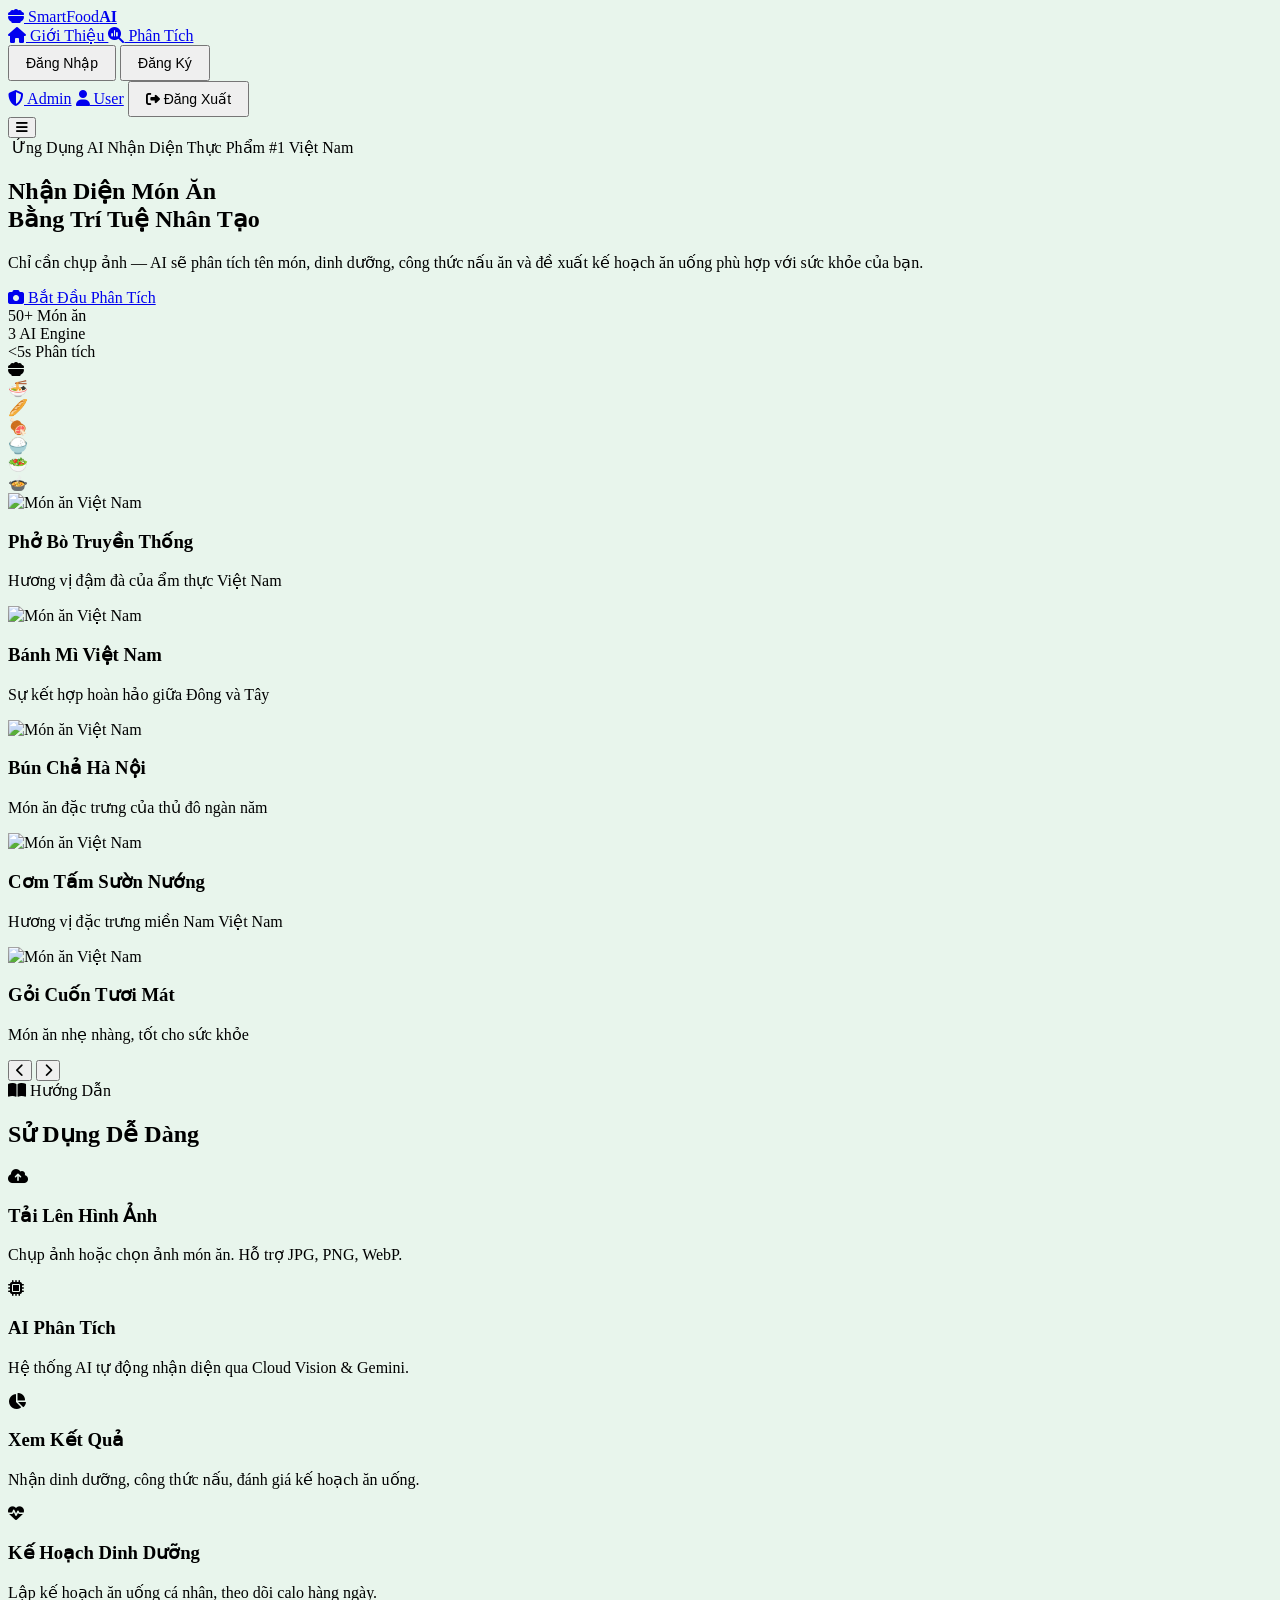
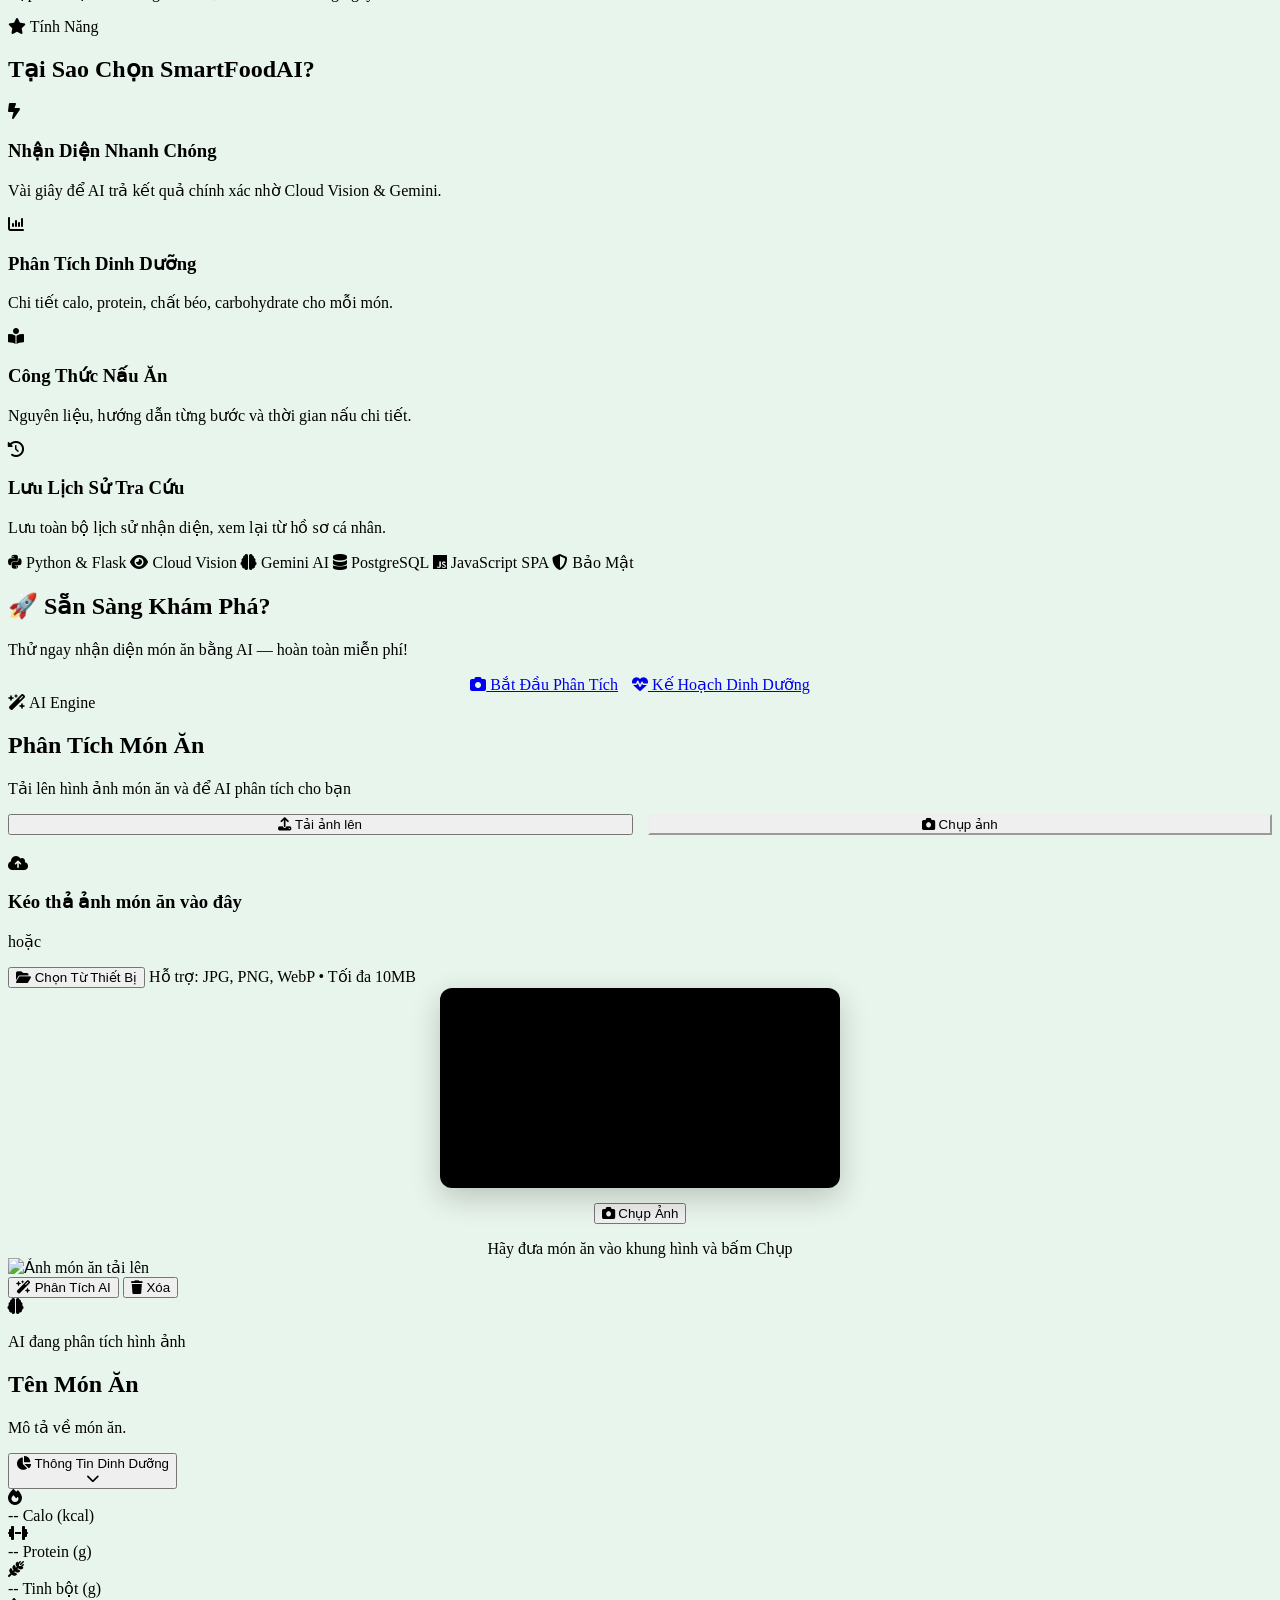
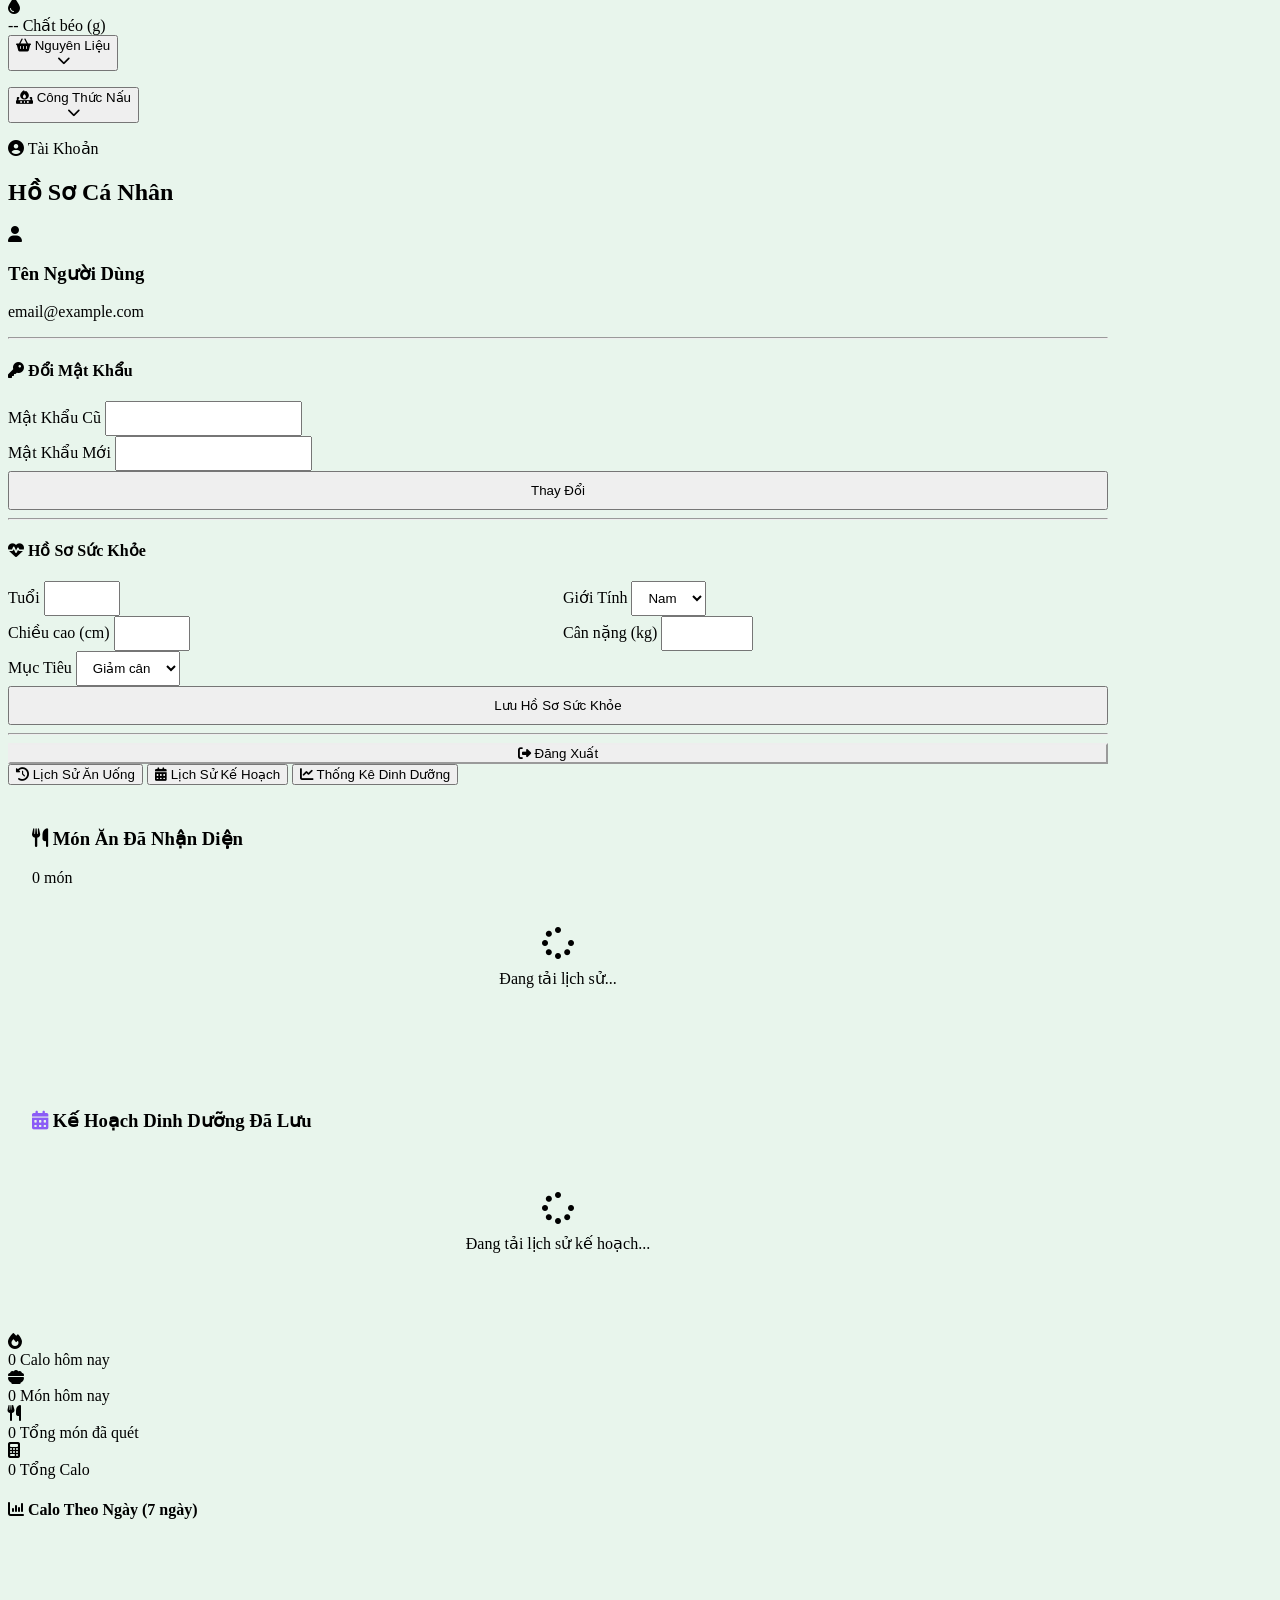
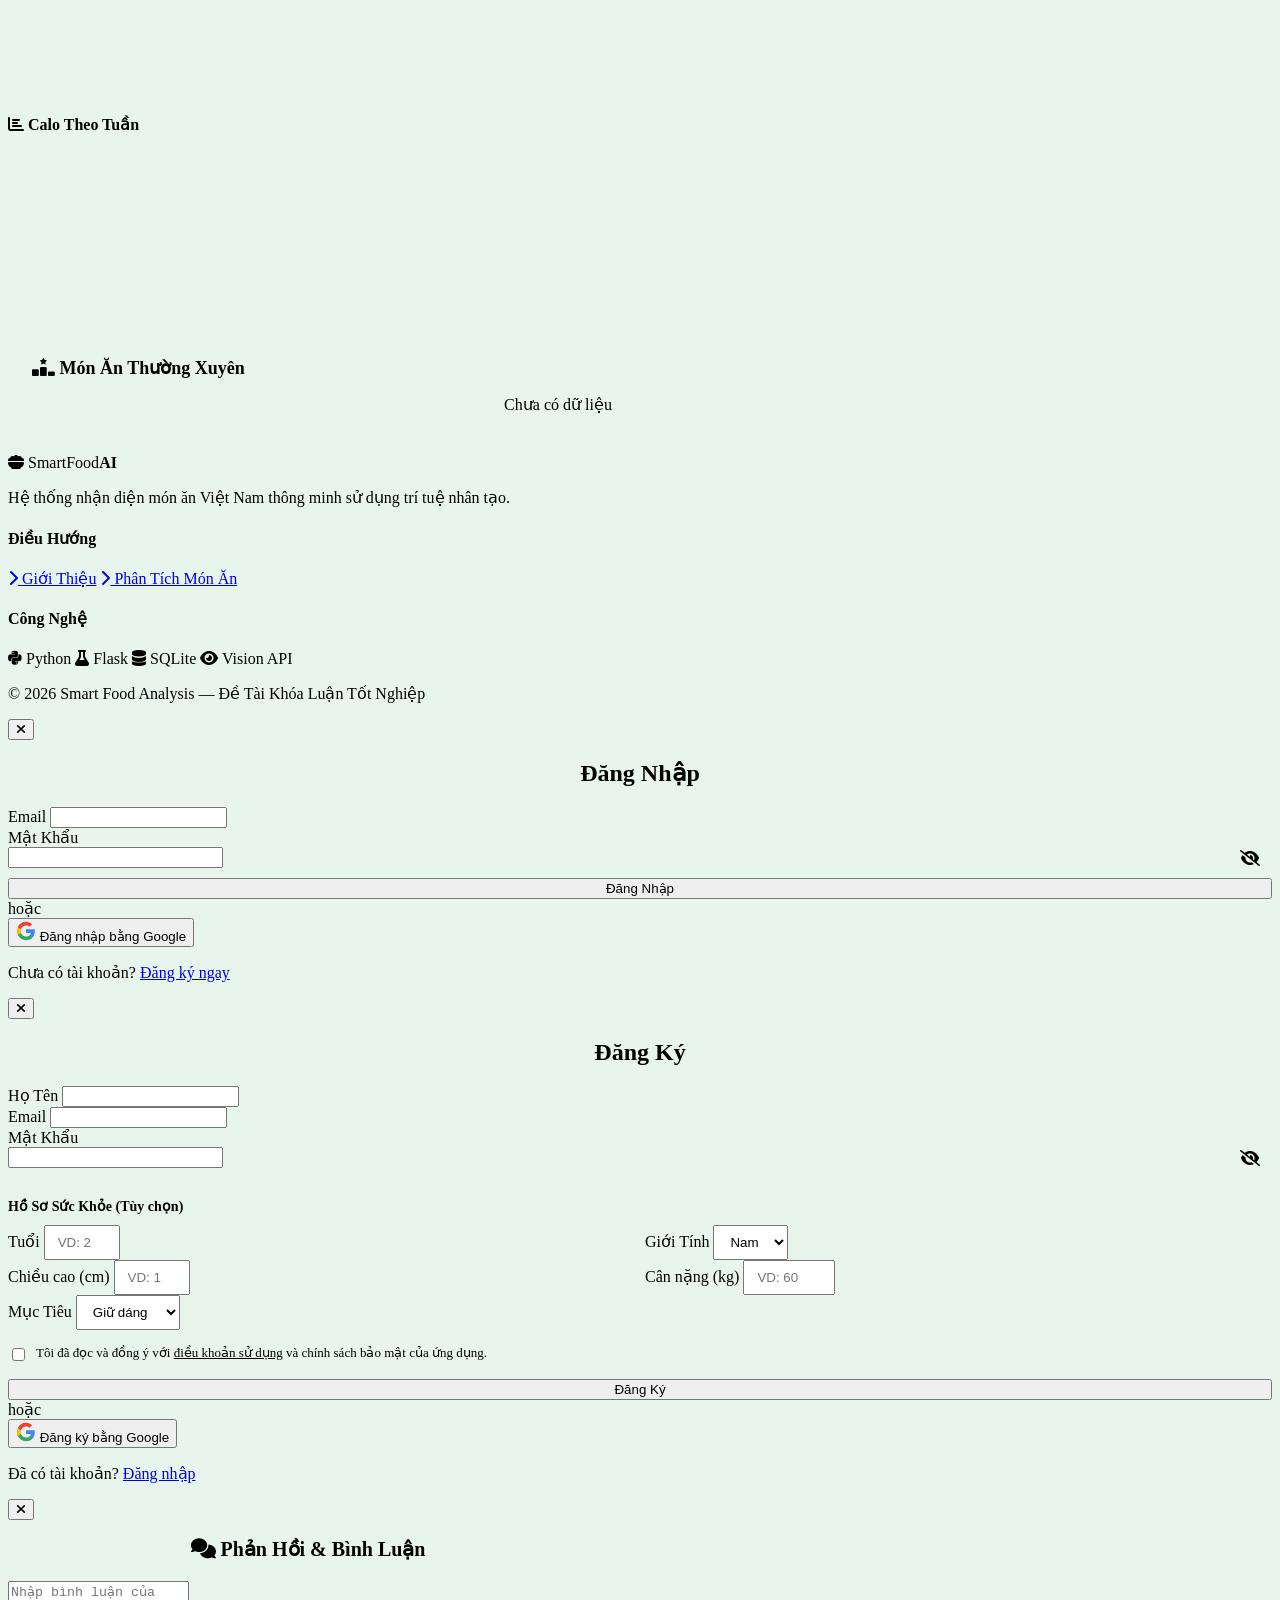
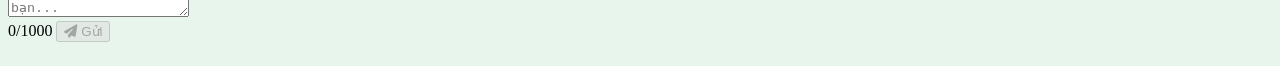
==== frontend/index.html @ 7747c6d7 "Deploy Smart Food Analysis to HF Spaces (part 4)" ====
<!DOCTYPE html>
<html lang="vi">

<head>
    <meta charset="UTF-8">
    <meta name="viewport" content="width=device-width, initial-scale=1.0">
    <meta name="theme-color" content="#e8f5ec">
    <style>
        html {
            background-color: #e8f5ec;
        }

        body {
            background-color: #e8f5ec;
        }

        .app-page-veil {
            position: fixed;
            inset: 0;
            z-index: 99998;
            background-color: #e8f5ec;
            pointer-events: none;
            opacity: 0;
            /* No default transition — leave must snap to opaque so the
               browser's paint-hold captures a fully covered frame. */
        }

        html.app-navigating .app-page-veil,
        html.app-leaving .app-page-veil {
            opacity: 1;
            pointer-events: auto;
        }

        .app-page-veil.veil-fading-out {
            transition: opacity 0.34s ease;
        }
    </style>
    <script>
        // Synchronously check if we just arrived from a smoothNavigate() call;
        // if so, paint the veil opaque on the very first frame so there is no
        // white flash between the previous page and this one.
        (function () {
            try {
                if (sessionStorage.getItem('app:nav')) {
                    document.documentElement.classList.add('app-navigating');
                }
            } catch (e) { /* ignore storage errors */ }
        })();
    </script>
    <title>Smart Food Analysis - Nhận Diện Món Ăn Bằng AI</title>
    <meta name="description"
        content="Hệ thống nhận diện món ăn Việt Nam thông minh sử dụng trí tuệ nhân tạo, phân tích giá trị dinh dưỡng và gợi ý công thức nấu ăn.">
    <link rel="preconnect" href="https://fonts.googleapis.com">
    <link rel="preconnect" href="https://fonts.gstatic.com" crossorigin>
    <link href="https://fonts.googleapis.com/css2?family=Outfit:wght@300;400;500;600;700;800&display=swap"
        rel="stylesheet">
    <link rel="stylesheet" href="/static/style.css?v=5">
    <link rel="stylesheet" href="https://cdnjs.cloudflare.com/ajax/libs/font-awesome/6.5.0/css/all.min.css">
    <script src="https://accounts.google.com/gsi/client" async defer></script>
</head>

<body>
    <!-- Cross-page veil: opaque overlay matching page bg, fades out when ready -->
    <div id="app-page-veil" class="app-page-veil" aria-hidden="true"></div>

    <!-- Animated Background Blobs -->
    <div class="bg-blobs" aria-hidden="true">
        <div class="blob blob-1"></div>
        <div class="blob blob-2"></div>
        <div class="blob blob-3"></div>
        <div class="blob blob-4"></div>
    </div>

    <!-- ========== HEADER / NAVBAR ========== -->
    <header class="navbar" id="navbar">
        <div class="nav-container">
            <a href="#intro" class="nav-logo" id="nav-logo">
                <i class="fa-solid fa-bowl-food"></i>
                <span>SmartFood<strong>AI</strong></span>
            </a>
            <nav class="nav-links" id="nav-links">
                <a href="#intro" class="nav-link active" data-page="intro">
                    <i class="fa-solid fa-house"></i> Giới Thiệu
                </a>
                <a href="#analyze" class="nav-link" data-page="analyze">
                    <i class="fa-solid fa-magnifying-glass-chart"></i> Phân Tích
                </a>
                <a href="/nutrition" class="nav-link" id="nav-nutrition-link" style="display: none;">
                    <i class="fa-solid fa-heart-pulse"></i> Kế Hoạch Dinh Dưỡng
                </a>
                <div id="auth-section" class="nav-auth">
                    <button id="btn-show-login" class="btn btn-outline" style="padding: 8px 16px; font-size: 14px;">Đăng
                        Nhập</button>
                    <button id="btn-show-register" class="btn btn-primary"
                        style="padding: 8px 16px; font-size: 14px;">Đăng Ký</button>
                </div>
                <div id="user-section" class="nav-auth hidden">
                    <a href="/admin" id="nav-admin-link" class="nav-link hidden"><i
                            class="fa-solid fa-shield-halved"></i> Admin</a>

                    <!-- Notification Bell -->
                    <div class="notif-bell-wrap" id="notif-bell-wrap" style="display: none;">
                        <button class="notif-bell-btn" id="notif-bell-btn" title="Thông báo">
                            <i class="fa-solid fa-bell"></i>
                            <span class="notif-badge" id="notif-badge" style="display: none;">0</span>
                        </button>
                        <div class="notif-dropdown hidden" id="notif-dropdown">
                            <div class="notif-dropdown-header">
                                <span><i class="fa-solid fa-bell"></i> Thông Báo</span>
                                <button class="notif-read-all" id="notif-read-all" title="Đánh dấu tất cả đã đọc">
                                    <i class="fa-solid fa-check-double"></i>
                                </button>
                            </div>
                            <div class="notif-dropdown-body" id="notif-dropdown-body">
                                <div class="notif-empty"><i class="fa-solid fa-bell-slash"></i>
                                    <p>Chưa có thông báo</p>
                                </div>
                            </div>
                        </div>
                    </div>

                    <a href="#profile" id="user-name-display" class="nav-link" data-page="profile"><i
                            class="fa-solid fa-user"></i> User</a>
                    <button id="btn-logout" class="btn btn-outline" style="padding: 8px 16px; font-size: 14px;">
                        <i class="fa-solid fa-right-from-bracket"></i> Đăng Xuất
                    </button>
                </div>
            </nav>
            <button class="nav-toggle" id="nav-toggle" aria-label="Toggle menu">
                <i class="fa-solid fa-bars"></i>
            </button>
        </div>
    </header>

    <!-- ========== PAGE: GIỚI THIỆU ========== -->
    <section class="page active" id="page-intro">

        <!-- Hero Section -->
        <div class="hero">
            <div class="hero-content">
                <div class="hero-badge">
                    <i class="fa-solid fa-sparkles"></i>
                    <span>Ứng Dụng AI Nhận Diện Thực Phẩm #1 Việt Nam</span>
                </div>
                <h1 class="hero-title">
                    Nhận Diện <span class="gradient-text">Món Ăn</span><br>
                    Bằng Trí Tuệ Nhân Tạo
                </h1>
                <p class="hero-desc">
                    Chỉ cần chụp ảnh — AI sẽ phân tích tên món, dinh dưỡng, công thức nấu ăn và đề xuất kế hoạch ăn uống
                    phù hợp với sức khỏe của bạn.
                </p>
                <div class="hero-actions">
                    <a href="#analyze" class="btn btn-primary btn-hero-glow" id="hero-cta">
                        <i class="fa-solid fa-camera"></i> Bắt Đầu Phân Tích
                    </a>
                </div>
                <div class="hero-stats">
                    <div class="stat-item">
                        <span class="stat-number" id="hero-stat-foods">50+</span>
                        <span class="stat-label">Món ăn</span>
                    </div>
                    <div class="stat-divider"></div>
                    <div class="stat-item">
                        <span class="stat-number">3</span>
                        <span class="stat-label">AI Engine</span>
                    </div>
                    <div class="stat-divider"></div>
                    <div class="stat-item">
                        <span class="stat-number">&lt;5s</span>
                        <span class="stat-label">Phân tích</span>
                    </div>
                </div>
            </div>
            <div class="hero-visual">
                <div class="hero-glow"></div>
                <div class="hero-orbit">
                    <div class="hero-orbit-center">
                        <i class="fa-solid fa-bowl-food"></i>
                    </div>
                    <div class="orbit-item orbit-1">🍜</div>
                    <div class="orbit-item orbit-2">🥖</div>
                    <div class="orbit-item orbit-3">🍖</div>
                    <div class="orbit-item orbit-4">🍚</div>
                    <div class="orbit-item orbit-5">🥗</div>
                    <div class="orbit-item orbit-6">🍲</div>
                </div>
            </div>
        </div>

        <!-- Slider + Giới thiệu — 2 cột cạnh nhau -->
        <div class="content-showcase">
            <!-- Cột trái: Banner Slider -->
            <div class="showcase-slider">
                <div class="slider-container">
                    <div class="slider-track" id="slider-track">
                        <div class="slide active">
                            <img src="/static/images/slide1.jpg" alt="Món ăn Việt Nam" class="slide-img">
                            <div class="slide-overlay">
                                <div class="slide-info">
                                    <h3>Phở Bò Truyền Thống</h3>
                                    <p>Hương vị đậm đà của ẩm thực Việt Nam</p>
                                </div>
                            </div>
                        </div>
                        <div class="slide">
                            <img src="/static/images/slide2.jpg" alt="Món ăn Việt Nam" class="slide-img">
                            <div class="slide-overlay">
                                <div class="slide-info">
                                    <h3>Bánh Mì Việt Nam</h3>
                                    <p>Sự kết hợp hoàn hảo giữa Đông và Tây</p>
                                </div>
                            </div>
                        </div>
                        <div class="slide">
                            <img src="/static/images/slide3.jpg" alt="Món ăn Việt Nam" class="slide-img">
                            <div class="slide-overlay">
                                <div class="slide-info">
                                    <h3>Bún Chả Hà Nội</h3>
                                    <p>Món ăn đặc trưng của thủ đô ngàn năm</p>
                                </div>
                            </div>
                        </div>
                        <div class="slide">
                            <img src="/static/images/slide4.jpg" alt="Món ăn Việt Nam" class="slide-img">
                            <div class="slide-overlay">
                                <div class="slide-info">
                                    <h3>Cơm Tấm Sườn Nướng</h3>
                                    <p>Hương vị đặc trưng miền Nam Việt Nam</p>
                                </div>
                            </div>
                        </div>
                        <div class="slide">
                            <img src="/static/images/slide5.jpg" alt="Món ăn Việt Nam" class="slide-img">
                            <div class="slide-overlay">
                                <div class="slide-info">
                                    <h3>Gỏi Cuốn Tươi Mát</h3>
                                    <p>Món ăn nhẹ nhàng, tốt cho sức khỏe</p>
                                </div>
                            </div>
                        </div>
                    </div>
                    <button class="slider-btn prev" id="slider-prev">
                        <i class="fa-solid fa-chevron-left"></i>
                    </button>
                    <button class="slider-btn next" id="slider-next">
                        <i class="fa-solid fa-chevron-right"></i>
                    </button>
                    <div class="slider-dots" id="slider-dots">
                        <span class="dot active" data-slide="0"></span>
                        <span class="dot" data-slide="1"></span>
                        <span class="dot" data-slide="2"></span>
                        <span class="dot" data-slide="3"></span>
                        <span class="dot" data-slide="4"></span>
                    </div>
                </div>
            </div>

            <!-- Cột phải: Giới thiệu web -->
            <div class="showcase-info glass-card">
                <div class="info-section">
                    <div class="section-header">
                        <span class="section-tag"><i class="fa-solid fa-book-open"></i> Hướng Dẫn</span>
                        <h2 class="section-title">Sử Dụng <span class="gradient-text">Dễ Dàng</span></h2>
                    </div>
                    <div class="steps-list">
                        <div class="step-row reveal" style="--delay: 0.1s">
                            <div class="step-icon si-blue"><i class="fa-solid fa-cloud-arrow-up"></i></div>
                            <div>
                                <h3>Tải Lên Hình Ảnh</h3>
                                <p>Chụp ảnh hoặc chọn ảnh món ăn. Hỗ trợ JPG, PNG, WebP.</p>
                            </div>
                        </div>
                        <div class="step-row reveal" style="--delay: 0.2s">
                            <div class="step-icon si-amber"><i class="fa-solid fa-microchip"></i></div>
                            <div>
                                <h3>AI Phân Tích</h3>
                                <p>Hệ thống AI tự động nhận diện qua Cloud Vision &amp; Gemini.</p>
                            </div>
                        </div>
                        <div class="step-row reveal" style="--delay: 0.3s">
                            <div class="step-icon si-emerald"><i class="fa-solid fa-chart-pie"></i></div>
                            <div>
                                <h3>Xem Kết Quả</h3>
                                <p>Nhận dinh dưỡng, công thức nấu, đánh giá kế hoạch ăn uống.</p>
                            </div>
                        </div>
                        <div class="step-row reveal" style="--delay: 0.4s">
                            <div class="step-icon si-violet"><i class="fa-solid fa-heart-pulse"></i></div>
                            <div>
                                <h3>Kế Hoạch Dinh Dưỡng</h3>
                                <p>Lập kế hoạch ăn uống cá nhân, theo dõi calo hàng ngày.</p>
                            </div>
                        </div>
                    </div>
                </div>
                <div class="info-divider"></div>
                <div class="info-section">
                    <div class="section-header">
                        <span class="section-tag tag-purple"><i class="fa-solid fa-star"></i> Tính Năng</span>
                        <h2 class="section-title">Tại Sao Chọn <span class="gradient-text">SmartFoodAI</span>?</h2>
                    </div>
                    <div class="features-compact">
                        <div class="feat-row reveal" style="--delay: 0.1s">
                            <div class="feature-icon-wrap cal-bg"><i class="fa-solid fa-bolt-lightning"></i></div>
                            <div>
                                <h3>Nhận Diện Nhanh Chóng</h3>
                                <p>Vài giây để AI trả kết quả chính xác nhờ Cloud Vision &amp; Gemini.</p>
                            </div>
                        </div>
                        <div class="feat-row reveal" style="--delay: 0.2s">
                            <div class="feature-icon-wrap prot-bg"><i class="fa-solid fa-chart-column"></i></div>
                            <div>
                                <h3>Phân Tích Dinh Dưỡng</h3>
                                <p>Chi tiết calo, protein, chất béo, carbohydrate cho mỗi món.</p>
                            </div>
                        </div>
                        <div class="feat-row reveal" style="--delay: 0.3s">
                            <div class="feature-icon-wrap carb-bg"><i class="fa-solid fa-book-open-reader"></i></div>
                            <div>
                                <h3>Công Thức Nấu Ăn</h3>
                                <p>Nguyên liệu, hướng dẫn từng bước và thời gian nấu chi tiết.</p>
                            </div>
                        </div>
                        <div class="feat-row reveal" style="--delay: 0.4s">
                            <div class="feature-icon-wrap fat-bg"><i class="fa-solid fa-clock-rotate-left"></i></div>
                            <div>
                                <h3>Lưu Lịch Sử Tra Cứu</h3>
                                <p>Lưu toàn bộ lịch sử nhận diện, xem lại từ hồ sơ cá nhân.</p>
                            </div>
                        </div>
                    </div>
                </div>
                <div class="tech-chips reveal" style="--delay: 0.5s">
                    <span class="tech-chip"><i class="fa-brands fa-python"></i> Python &amp; Flask</span>
                    <span class="tech-chip"><i class="fa-solid fa-eye"></i> Cloud Vision</span>
                    <span class="tech-chip"><i class="fa-solid fa-brain"></i> Gemini AI</span>
                    <span class="tech-chip"><i class="fa-solid fa-database"></i> PostgreSQL</span>
                    <span class="tech-chip"><i class="fa-brands fa-js"></i> JavaScript SPA</span>
                    <span class="tech-chip"><i class="fa-solid fa-shield-halved"></i> Bảo Mật</span>
                </div>
            </div>
        </div>

        <!-- CTA full-width dưới banner -->
        <div class="cta-banner glass-card reveal showcase-cta">
            <div class="cta-content">
                <h2>🚀 Sẵn Sàng Khám Phá?</h2>
                <p>Thử ngay nhận diện món ăn bằng AI — hoàn toàn miễn phí!</p>
                <div style="display: flex; gap: 14px; justify-content: center; flex-wrap: wrap;">
                    <a href="#analyze" class="btn btn-primary btn-hero-glow" data-page="analyze">
                        <i class="fa-solid fa-camera"></i> Bắt Đầu Phân Tích
                    </a>
                    <a href="/nutrition" class="btn btn-outline btn-hero-outline">
                        <i class="fa-solid fa-heart-pulse"></i> Kế Hoạch Dinh Dưỡng
                    </a>
                </div>
            </div>
        </div>

    </section>

    <!-- ========== PAGE: PHÂN TÍCH ========== -->
    <section class="page" id="page-analyze">
        <div class="analyze-container">
            <div class="analyze-header reveal">
                <span class="section-tag"><i class="fa-solid fa-wand-magic-sparkles"></i> AI Engine</span>
                <h2 class="section-title">Phân Tích <span class="gradient-text">Món Ăn</span></h2>
                <p class="section-desc">Tải lên hình ảnh món ăn và để AI phân tích cho bạn</p>
                <div id="quota-counter" class="quota-counter" style="display:none">
                    <i class="fa-solid fa-bolt"></i>
                    <span id="quota-text">Còn 10/10 lượt hôm nay</span>
                    <button class="quota-upgrade-btn" onclick="showUpgradeModal()" id="quota-upgrade-btn"
                        style="display:none">
                        <i class="fa-solid fa-crown"></i> Nâng cấp
                    </button>
                </div>
            </div>

            <div class="analyze-main glass-card">
                <!-- Input Mode Toggle -->
                <div class="input-mode-toggle"
                    style="display: flex; justify-content: center; gap: 15px; margin-bottom: 20px;">
                    <button class="btn btn-primary" id="mode-upload-btn" style="flex: 1; justify-content: center;"><i
                            class="fa-solid fa-upload"></i> Tải ảnh lên</button>
                    <button class="btn btn-outline" id="mode-camera-btn"
                        style="flex: 1; justify-content: center; color: var(--text-main); border-color: var(--glass-border);"><i
                            class="fa-solid fa-camera"></i> Chụp ảnh</button>
                </div>

                <!-- Upload Zone -->
                <div class="upload-zone" id="drop-zone">
                    <input type="file" id="file-input" accept="image/png, image/jpeg, image/webp" hidden>

                    <div class="upload-content" id="upload-content">
                        <div class="upload-icon-wrap">
                            <i class="fa-solid fa-cloud-arrow-up"></i>
                            <div class="upload-pulse"></div>
                        </div>
                        <h3>Kéo thả ảnh món ăn vào đây</h3>
                        <p>hoặc</p>
                        <button class="btn btn-primary" onclick="document.getElementById('file-input').click()">
                            <i class="fa-solid fa-folder-open"></i> Chọn Từ Thiết Bị
                        </button>
                        <span class="upload-hint">Hỗ trợ: JPG, PNG, WebP • Tối đa 10MB</span>
                    </div>

                    <!-- Camera Section -->
                    <div id="camera-section" class="hidden"
                        style="width: 100%; display: flex; flex-direction: column; align-items: center; gap: 15px;">
                        <div
                            style="position: relative; width: 100%; max-width: 400px; border-radius: 12px; overflow: hidden; background: #000; box-shadow: 0 10px 30px rgba(0,0,0,0.2);">
                            <video id="camera-video" autoplay playsinline muted
                                style="width: 100%; display: block;"></video>
                        </div>
                        <canvas id="camera-canvas" hidden></canvas>
                        <div class="camera-actions" style="display: flex; gap: 10px;">
                            <button class="btn btn-primary" id="capture-btn">
                                <i class="fa-solid fa-camera"></i> Chụp Ảnh
                            </button>
                        </div>
                        <span class="upload-hint">Hãy đưa món ăn vào khung hình và bấm Chụp</span>
                    </div>

                    <!-- Image Preview -->
                    <div id="image-preview-container" class="hidden">
                        <img id="preview-img" src="" alt="Ảnh món ăn tải lên">
                        <div class="preview-actions">
                            <button class="btn btn-primary" id="analyze-btn">
                                <i class="fa-solid fa-wand-magic-sparkles"></i> Phân Tích AI
                            </button>
                            <button class="btn btn-ghost" id="remove-btn">
                                <i class="fa-solid fa-trash"></i> Xóa
                            </button>
                        </div>
                    </div>
                </div>

                <!-- Loading -->
                <div id="loading" class="hidden">
                    <div class="loader-modern">
                        <div class="loader-ring"></div>
                        <i class="fa-solid fa-brain loader-brain"></i>
                    </div>
                    <p class="loader-text">AI đang phân tích hình ảnh<span class="dots"></span></p>
                </div>

                <!-- Kết Quả -->
                <div id="result-section" class="hidden result-panel">
                    <div class="result-header">
                        <div>
                            <h2 id="food-name">Tên Món Ăn</h2>
                            <p id="food-desc" class="food-desc">Mô tả về món ăn.</p>
                        </div>
                    </div>

                    <div class="system-msg" id="sys-msg"></div>

                    <!-- Health Recommendation Box -->
                    <div id="health-recommendation-box" class="glass-card"
                        style="margin-bottom: 20px; padding: 15px; border-left: 4px solid var(--primary); display: none;">
                        <h3 style="font-size: 16px; margin-bottom: 10px; display: flex; align-items: center; gap: 8px;">
                            <i class="fa-solid fa-heart-circle-check" style="color: var(--primary);"></i> Khuyến Nghị
                            Dinh Dưỡng
                        </h3>
                        <p style="margin-bottom: 5px;"><strong>Chỉ số BMI của bạn:</strong> <span id="rec-bmi"></span>
                            (<span id="rec-bmi-cat"></span>)</p>
                        <p style="margin-bottom: 5px;"><strong>Lời khuyên:</strong> <span id="rec-status"
                                style="font-weight: bold; padding: 2px 8px; border-radius: 12px; background: rgba(0,0,0,0.05);"></span>
                        </p>
                        <p style="color: var(--text-secondary); font-size: 14px;" id="rec-reason"></p>
                    </div>

                    <!-- Plan Advice Box (Kế hoạch dinh dưỡng) -->
                    <div id="plan-advice-box" class="glass-card plan-advice-box" style="display: none;">
                        <div class="plan-advice-header">
                            <div class="plan-advice-icon" id="plan-advice-icon">
                                <i class="fa-solid fa-clipboard-check"></i>
                            </div>
                            <div>
                                <h3 class="plan-advice-title">Đánh Giá Theo Kế Hoạch</h3>
                                <span class="plan-advice-status" id="plan-advice-status"></span>
                            </div>
                        </div>
                        <p class="plan-advice-message" id="plan-advice-message"></p>
                        <div class="plan-advice-progress">
                            <div class="plan-progress-labels">
                                <span>Đã ăn: <strong id="plan-consumed">0</strong> kcal</span>
                                <span>Mục tiêu: <strong id="plan-total">0</strong> kcal</span>
                            </div>
                            <div class="plan-progress-bar">
                                <div class="plan-progress-fill" id="plan-progress-fill" style="width: 0%"></div>
                                <div class="plan-progress-food" id="plan-progress-food" style="width: 0%; left: 0%">
                                </div>
                            </div>
                            <div class="plan-progress-legend">
                                <span class="plan-legend-consumed"><i class="fa-solid fa-square"></i> Đã tiêu thụ</span>
                                <span class="plan-legend-food"><i class="fa-solid fa-square"></i> Món này</span>
                                <span class="plan-legend-remaining"><i class="fa-regular fa-square"></i> Còn lại</span>
                            </div>
                        </div>
                    </div>

                    <!-- Food Action Buttons (Đánh dấu đã ăn / Thử món khác) -->
                    <div class="analysis-food-actions" id="analysis-food-actions" style="display: none;">
                        <button class="btn-mark-eaten" id="btn-mark-eaten" onclick="markAsEaten()">
                            <i class="fa-solid fa-utensils"></i>
                            <span>Đánh dấu đã ăn</span>
                        </button>
                        <button class="btn-try-another" id="btn-try-another" onclick="tryAnotherFood()">
                            <i class="fa-solid fa-rotate"></i>
                            <span>Thử món khác</span>
                        </button>
                    </div>

                    <!-- Accordion Sections -->
                    <div class="result-accordion">
                        <!-- Dinh Dưỡng Accordion -->
                        <div class="accordion-item">
                            <button class="accordion-header" data-target="nutrition-content">
                                <div class="accordion-title">
                                    <i class="fa-solid fa-chart-pie"></i>
                                    <span>Thông Tin Dinh Dưỡng</span>
                                </div>
                                <i class="fa-solid fa-chevron-down accordion-icon"></i>
                            </button>
                            <div class="accordion-content" id="nutrition-content">
                                <div class="nutrition-grid">
                                    <div class="nutri-card cal">
                                        <div class="nutri-icon"><i class="fa-solid fa-fire"></i></div>
                                        <div class="nutri-info">
                                            <span class="nutri-value" id="val-cal">--</span>
                                            <span class="nutri-label">Calo (kcal)</span>
                                        </div>
                                    </div>
                                    <div class="nutri-card prot">
                                        <div class="nutri-icon"><i class="fa-solid fa-dumbbell"></i></div>
                                        <div class="nutri-info">
                                            <span class="nutri-value" id="val-prot">--</span>
                                            <span class="nutri-label">Protein (g)</span>
                                        </div>
                                    </div>
                                    <div class="nutri-card carb">
                                        <div class="nutri-icon"><i class="fa-solid fa-wheat-awn"></i></div>
                                        <div class="nutri-info">
                                            <span class="nutri-value" id="val-carb">--</span>
                                            <span class="nutri-label">Tinh bột (g)</span>
                                        </div>
                                    </div>
                                    <div class="nutri-card fat">
                                        <div class="nutri-icon"><i class="fa-solid fa-droplet"></i></div>
                                        <div class="nutri-info">
                                            <span class="nutri-value" id="val-fat">--</span>
                                            <span class="nutri-label">Chất béo (g)</span>
                                        </div>
                                    </div>
                                </div>
                            </div>
                        </div>

                        <!-- Nguyên Liệu Accordion -->
                        <div class="accordion-item" id="ingredients-accordion">
                            <button class="accordion-header" data-target="ingredients-content">
                                <div class="accordion-title">
                                    <i class="fa-solid fa-basket-shopping"></i>
                                    <span>Nguyên Liệu</span>
                                </div>
                                <i class="fa-solid fa-chevron-down accordion-icon"></i>
                            </button>
                            <div class="accordion-content" id="ingredients-content">
                                <ul id="ingredients-list" class="ingredients-list"></ul>
                            </div>
                        </div>

                        <!-- Công Thức Accordion -->
                        <div class="accordion-item" id="recipe-accordion">
                            <button class="accordion-header" data-target="recipe-content">
                                <div class="accordion-title">
                                    <i class="fa-solid fa-fire-burner"></i>
                                    <span>Công Thức Nấu</span>
                                    <span id="recipe-time" class="recipe-time-badge"></span>
                                </div>
                                <i class="fa-solid fa-chevron-down accordion-icon"></i>
                            </button>
                            <div class="accordion-content" id="recipe-content">
                                <p id="recipe-instructions" class="recipe-text"></p>
                            </div>
                        </div>
                    </div>

                    <!-- User Comment / Feedback Section -->
                    <div class="user-comment-section" id="user-comment-section" style="display: none;">
                        <div class="comment-section-divider"></div>
                        <div class="comment-section-header">
                            <i class="fa-solid fa-comments"></i>
                            <span>Phản Hồi & Bình Luận</span>
                        </div>

                        <!-- Comment Form -->
                        <div class="comment-form" id="comment-form">
                            <textarea class="comment-textarea" id="comment-input"
                                placeholder="Nhập phản hồi của bạn về kết quả nhận diện... (VD: Kết quả không chính xác, món này là Phở bò)"
                                rows="3" maxlength="1000"></textarea>
                            <div class="comment-form-actions">
                                <span class="comment-char-count" id="comment-char-count">0/1000</span>
                                <button class="btn-comment-submit" id="btn-submit-comment" disabled>
                                    <i class="fa-solid fa-paper-plane"></i> Gửi Phản Hồi
                                </button>
                            </div>
                        </div>

                        <!-- Comments List -->
                        <div class="comment-list" id="comment-list"></div>
                    </div>
                </div>
            </div>
        </div>
    </section>

    <!-- ========== PAGE: HỒ SƠ ========== -->
    <section class="page" id="page-profile">
        <div class="analyze-container" style="max-width: 1100px;">
            <div class="analyze-header reveal">
                <span class="section-tag"><i class="fa-solid fa-user-circle"></i> Tài Khoản</span>
                <h2 class="section-title">Hồ Sơ <span class="gradient-text">Cá Nhân</span></h2>
            </div>

            <div class="profile-layout">
                <!-- Sidebar trái -->
                <div class="profile-sidebar">
                    <div class="glass-card profile-info-card">
                        <div class="profile-avatar">
                            <div class="avatar-circle">
                                <i class="fa-solid fa-user"></i>
                            </div>
                            <div id="profile-account-badge" class="account-badge-wrap"></div>
                            <h3 id="profile-page-name">Tên Người Dùng</h3>
                            <p id="profile-page-email">email@example.com</p>
                            <p id="profile-premium-days" style="color: var(--c-fat); font-weight: bold; font-size: 14px; margin-top: 5px; display: none;">
                                <i class="fa-solid fa-hourglass-half"></i> Còn lại: <span>0</span> ngày
                            </p>
                        </div>

                        <hr class="profile-divider">

                        <h4 class="profile-section-title"><i class="fa-solid fa-key"></i> Đổi Mật Khẩu</h4>
                        <form id="change-pw-form">
                            <div class="form-group">
                                <label>Mật Khẩu Cũ</label>
                                <input type="password" id="pw-old" required class="form-input"
                                    style="padding: 8px 12px;">
                            </div>
                            <div class="form-group">
                                <label>Mật Khẩu Mới</label>
                                <input type="password" id="pw-new" required class="form-input"
                                    style="padding: 8px 12px;" minlength="4">
                            </div>
                            <div id="pw-error" class="form-error hidden"></div>
                            <button type="submit" class="btn btn-primary"
                                style="width: 100%; justify-content: center; padding: 10px;">Thay Đổi</button>
                        </form>

                        <hr class="profile-divider">

                        <h4 class="profile-section-title"><i class="fa-solid fa-heart-pulse"></i> Hồ Sơ Sức Khỏe</h4>
                        <form id="health-profile-form">
                            <div class="form-group" style="display: flex; gap: 10px;">
                                <div style="flex: 1;">
                                    <label>Tuổi</label>
                                    <input type="number" id="hp-age" class="form-input" style="padding: 8px 12px;"
                                        min="1" max="120">
                                </div>
                                <div style="flex: 1;">
                                    <label>Giới Tính</label>
                                    <select id="hp-gender" class="form-input" style="padding: 8px 12px;">
                                        <option value="Nam">Nam</option>
                                        <option value="Nữ">Nữ</option>
                                    </select>
                                </div>
                            </div>
                            <div class="form-group" style="display: flex; gap: 10px;">
                                <div style="flex: 1;">
                                    <label>Chiều cao (cm)</label>
                                    <input type="number" id="hp-height" class="form-input" style="padding: 8px 12px;"
                                        min="50" max="250">
                                </div>
                                <div style="flex: 1;">
                                    <label>Cân nặng (kg)</label>
                                    <input type="number" id="hp-weight" class="form-input" style="padding: 8px 12px;"
                                        min="10" max="300" step="0.1">
                                </div>
                            </div>
                            <div class="form-group">
                                <label>Mục Tiêu</label>
                                <select id="hp-goal" class="form-input" style="padding: 8px 12px;">
                                    <option value="giam_can">Giảm cân</option>
                                    <option value="tang_can">Tăng cân</option>
                                    <option value="giu_dang">Giữ dáng</option>
                                </select>
                            </div>
                            <div id="hp-message" class="form-error hidden"></div>
                            <button type="submit" class="btn btn-primary"
                                style="width: 100%; justify-content: center; padding: 10px;">Lưu Hồ Sơ Sức Khỏe</button>
                        </form>

                        <hr class="profile-divider">

                        <button id="btn-page-logout" class="btn btn-outline"
                            style="width: 100%; justify-content: center; border-color: var(--c-fat); color: var(--c-fat);">
                            <i class="fa-solid fa-right-from-bracket"></i> Đăng Xuất
                        </button>
                    </div>
                </div>

                <!-- Nội dung chính -->
                <div class="profile-main">
                    <!-- Tabs -->
                    <div class="profile-tabs">
                        <button class="profile-tab active" data-tab="tab-history">
                            <i class="fa-solid fa-clock-rotate-left"></i> Lịch Sử Ăn Uống
                        </button>
                        <button class="profile-tab" data-tab="tab-nutrition-plans">
                            <i class="fa-solid fa-calendar-days"></i> Lịch Sử Kế Hoạch
                        </button>
                        <button class="profile-tab" data-tab="tab-stats">
                            <i class="fa-solid fa-chart-line"></i> Thống Kê Dinh Dưỡng
                        </button>
                    </div>

                    <!-- Tab 1: Lịch sử ăn uống -->
                    <div class="profile-tab-content active" id="tab-history">
                        <div class="glass-card" style="padding: 24px;">
                            <div class="history-header">
                                <h3><i class="fa-solid fa-utensils"></i> Món Ăn Đã Nhận Diện</h3>
                                <span class="history-count" id="history-count">0 món</span>
                            </div>
                            <div id="history-container" class="history-grid">
                                <div
                                    style="text-align: center; color: var(--text-secondary); padding: 40px 0; grid-column: 1 / -1;">
                                    <i class="fa-solid fa-spinner fa-spin fa-2x"></i>
                                    <p style="margin-top: 10px;">Đang tải lịch sử...</p>
                                </div>
                            </div>
                        </div>
                    </div>

                    <!-- Tab 2: Lịch sử Kế Hoạch Dinh Dưỡng -->
                    <div class="profile-tab-content" id="tab-nutrition-plans">
                        <div class="glass-card" style="padding: 24px;">
                            <div class="history-header" style="margin-bottom: 20px;">
                                <h3><i class="fa-solid fa-calendar-days" style="color: #8b5cf6;"></i> Kế Hoạch Dinh
                                    Dưỡng Đã Lưu</h3>
                            </div>
                            <div id="profile-plan-history">
                                <div style="text-align: center; color: var(--text-muted); padding: 40px 0;">
                                    <i class="fa-solid fa-spinner fa-spin fa-2x"></i>
                                    <p style="margin-top: 10px;">Đang tải lịch sử kế hoạch...</p>
                                </div>
                            </div>
                        </div>
                    </div>

                    <!-- Tab 3: Thống kê -->
                    <div class="profile-tab-content" id="tab-stats">
                        <!-- Summary cards -->
                        <div class="stats-summary-grid">
                            <div class="glass-card stats-summary-card">
                                <div class="stats-summary-icon cal-bg"><i class="fa-solid fa-fire"></i></div>
                                <div class="stats-summary-info">
                                    <span class="stats-summary-value" id="stats-today-cal">0</span>
                                    <span class="stats-summary-label">Calo hôm nay</span>
                                </div>
                            </div>
                            <div class="glass-card stats-summary-card">
                                <div class="stats-summary-icon prot-bg"><i class="fa-solid fa-bowl-food"></i></div>
                                <div class="stats-summary-info">
                                    <span class="stats-summary-value" id="stats-today-count">0</span>
                                    <span class="stats-summary-label">Món hôm nay</span>
                                </div>
                            </div>
                            <div class="glass-card stats-summary-card">
                                <div class="stats-summary-icon carb-bg"><i class="fa-solid fa-utensils"></i></div>
                                <div class="stats-summary-info">
                                    <span class="stats-summary-value" id="stats-total-foods">0</span>
                                    <span class="stats-summary-label">Tổng món đã quét</span>
                                </div>
                            </div>
                            <div class="glass-card stats-summary-card">
                                <div class="stats-summary-icon fat-bg"><i class="fa-solid fa-calculator"></i></div>
                                <div class="stats-summary-info">
                                    <span class="stats-summary-value" id="stats-total-cal">0</span>
                                    <span class="stats-summary-label">Tổng Calo</span>
                                </div>
                            </div>
                        </div>

                        <!-- Charts -->
                        <div class="charts-grid">
                            <div class="glass-card chart-card">
                                <h4><i class="fa-solid fa-chart-column"></i> Calo Theo Ngày (7 ngày)</h4>
                                <div class="chart-wrapper">
                                    <canvas id="chart-daily-calories"></canvas>
                                </div>
                            </div>
                            <div class="glass-card chart-card">
                                <h4><i class="fa-solid fa-chart-bar"></i> Calo Theo Tuần</h4>
                                <div class="chart-wrapper">
                                    <canvas id="chart-weekly-calories"></canvas>
                                </div>
                            </div>
                        </div>

                        <!-- Top foods -->
                        <div class="glass-card" style="padding: 24px;">
                            <h4 style="margin-bottom: 16px; font-size: 18px; font-weight: 700;">
                                <i class="fa-solid fa-ranking-star"></i> Món Ăn Thường Xuyên
                            </h4>
                            <div id="top-foods-container">
                                <p style="text-align: center; color: var(--text-muted);">Chưa có dữ liệu</p>
                            </div>
                        </div>
                    </div>
                </div>
            </div>
        </div>
    </section>


    <footer class="site-footer">
        <div class="footer-container">
            <div class="footer-brand">
                <div class="footer-logo">
                    <i class="fa-solid fa-bowl-food"></i>
                    <span>SmartFood<strong>AI</strong></span>
                </div>
                <p>Hệ thống nhận diện món ăn Việt Nam thông minh sử dụng trí tuệ nhân tạo.</p>
            </div>
            <div class="footer-links">
                <h4>Điều Hướng</h4>
                <a href="#intro"><i class="fa-solid fa-chevron-right"></i> Giới Thiệu</a>
                <a href="#analyze"><i class="fa-solid fa-chevron-right"></i> Phân Tích Món Ăn</a>
            </div>
            <div class="footer-tech">
                <h4>Công Nghệ</h4>
                <div class="footer-tech-tags">
                    <span><i class="fa-brands fa-python"></i> Python</span>
                    <span><i class="fa-solid fa-flask"></i> Flask</span>
                    <span><i class="fa-solid fa-database"></i> SQLite</span>
                    <span><i class="fa-solid fa-eye"></i> Vision API</span>
                </div>
            </div>
        </div>
        <div class="footer-bottom">
            <p>&copy; 2026 Smart Food Analysis — Đề Tài Khóa Luận Tốt Nghiệp</p>
        </div>
    </footer>

    <!-- ========== AUTH MODALS ========== -->
    <div id="auth-modal" class="modal-overlay hidden">
        <!-- Login Form -->
        <div id="login-box" class="glass-card modal-box hidden">
            <button class="modal-close"><i class="fa-solid fa-times"></i></button>
            <h2 class="section-title" style="font-size: 24px; text-align: center;">Đăng Nhập</h2>
            <form id="login-form">
                <div class="form-group">
                    <label>Email</label>
                    <input type="email" id="login-email" required class="form-input">
                </div>
                <div class="form-group">
                    <label>Mật Khẩu</label>
                    <div style="position: relative;">
                        <input type="password" id="login-password" required class="form-input"
                            style="padding-right: 40px;">
                        <i class="fa-solid fa-eye-slash pw-toggle" onclick="togglePassword('login-password', this)"
                            style="position: absolute; right: 12px; top: 50%; transform: translateY(-50%); cursor: pointer; color: var(--text-muted);"></i>
                    </div>
                </div>
                <div id="login-error" class="form-error hidden"></div>
                <button type="submit" class="btn btn-primary"
                    style="width: 100%; justify-content: center; margin-top: 10px;">Đăng Nhập</button>
            </form>
            <div class="auth-divider"><span>hoặc</span></div>
            <button class="btn-google" id="btn-google-login" type="button">
                <svg viewBox="0 0 24 24" width="20" height="20" xmlns="http://www.w3.org/2000/svg">
                    <path
                        d="M22.56 12.25c0-.78-.07-1.53-.2-2.25H12v4.26h5.92a5.06 5.06 0 0 1-2.2 3.32v2.77h3.57c2.08-1.92 3.28-4.74 3.28-8.1z"
                        fill="#4285F4" />
                    <path
                        d="M12 23c2.97 0 5.46-.98 7.28-2.66l-3.57-2.77c-.98.66-2.23 1.06-3.71 1.06-2.86 0-5.29-1.93-6.16-4.53H2.18v2.84C3.99 20.53 7.7 23 12 23z"
                        fill="#34A853" />
                    <path
                        d="M5.84 14.09c-.22-.66-.35-1.36-.35-2.09s.13-1.43.35-2.09V7.07H2.18C1.43 8.55 1 10.22 1 12s.43 3.45 1.18 4.93l2.85-2.22.81-.62z"
                        fill="#FBBC05" />
                    <path
                        d="M12 5.38c1.62 0 3.06.56 4.21 1.64l3.15-3.15C17.45 2.09 14.97 1 12 1 7.7 1 3.99 3.47 2.18 7.07l3.66 2.84c.87-2.6 3.3-4.53 6.16-4.53z"
                        fill="#EA4335" />
                </svg>
                Đăng nhập bằng Google
            </button>
            <p class="modal-switch">Chưa có tài khoản? <a href="#" id="switch-to-register">Đăng ký ngay</a></p>
        </div>

        <!-- Register Form -->
        <div id="register-box" class="glass-card modal-box hidden">
            <button class="modal-close"><i class="fa-solid fa-times"></i></button>
            <h2 class="section-title" style="font-size: 24px; text-align: center;">Đăng Ký</h2>
            <form id="register-form">
                <div class="form-group">
                    <label>Họ Tên</label>
                    <input type="text" id="reg-name" required class="form-input">
                </div>
                <div class="form-group">
                    <label>Email</label>
                    <input type="email" id="reg-email" required class="form-input">
                </div>
                <div class="form-group">
                    <label>Mật Khẩu</label>
                    <div style="position: relative;">
                        <input type="password" id="reg-password" required class="form-input" minlength="4"
                            style="padding-right: 40px;">
                        <i class="fa-solid fa-eye-slash pw-toggle" onclick="togglePassword('reg-password', this)"
                            style="position: absolute; right: 12px; top: 50%; transform: translateY(-50%); cursor: pointer; color: var(--text-muted);"></i>
                    </div>
                </div>

                <h4
                    style="margin-top: 15px; margin-bottom: 10px; font-size: 14px; border-top: 1px solid var(--glass-border); padding-top: 15px;">
                    Hồ Sơ Sức Khỏe (Tùy chọn)</h4>
                <div class="form-group" style="display: flex; gap: 10px;">
                    <div style="flex: 1;">
                        <label>Tuổi</label>
                        <input type="number" id="reg-age" class="form-input" style="padding: 8px 12px;" min="1"
                            max="120" placeholder="VD: 20">
                    </div>
                    <div style="flex: 1;">
                        <label>Giới Tính</label>
                        <select id="reg-gender" class="form-input" style="padding: 8px 12px;">
                            <option value="Nam">Nam</option>
                            <option value="Nữ">Nữ</option>
                        </select>
                    </div>
                </div>
                <div class="form-group" style="display: flex; gap: 10px;">
                    <div style="flex: 1;">
                        <label>Chiều cao (cm)</label>
                        <input type="number" id="reg-height" class="form-input" style="padding: 8px 12px;" min="50"
                            max="250" placeholder="VD: 170">
                    </div>
                    <div style="flex: 1;">
                        <label>Cân nặng (kg)</label>
                        <input type="number" id="reg-weight" class="form-input" style="padding: 8px 12px;" min="10"
                            max="300" step="0.1" placeholder="VD: 60">
                    </div>
                </div>
                <div class="form-group">
                    <label>Mục Tiêu</label>
                    <select id="reg-goal" class="form-input" style="padding: 8px 12px;">
                        <option value="giam_can">Giảm cân</option>
                        <option value="tang_can">Tăng cân</option>
                        <option value="giu_dang" selected>Giữ dáng</option>
                    </select>
                </div>

                <div class="form-group" style="margin-top: 15px; margin-bottom: 5px;">
                    <label
                        style="display: flex; align-items: flex-start; gap: 8px; font-size: 13px; font-weight: normal; cursor: pointer;">
                        <input type="checkbox" id="reg-terms" required style="margin-top: 3px;">
                        <span>Tôi đã đọc và đồng ý với <a href="#"
                                onclick="alert('Điều khoản sử dụng: Hệ thống cung cấp thông tin tham khảo về dinh dưỡng. Chúng tôi không chịu trách nhiệm y tế. Mọi dữ liệu bạn cung cấp đều được bảo mật.')"
                                style="color: var(--primary);">điều khoản sử dụng</a> và chính sách bảo mật của ứng
                            dụng.</span>
                    </label>
                </div>

                <div id="reg-error" class="form-error hidden"></div>
                <button type="submit" class="btn btn-primary"
                    style="width: 100%; justify-content: center; margin-top: 10px;">Đăng Ký</button>
            </form>
            <div class="auth-divider"><span>hoặc</span></div>
            <button class="btn-google" id="btn-google-register" type="button">
                <svg viewBox="0 0 24 24" width="20" height="20" xmlns="http://www.w3.org/2000/svg">
                    <path
                        d="M22.56 12.25c0-.78-.07-1.53-.2-2.25H12v4.26h5.92a5.06 5.06 0 0 1-2.2 3.32v2.77h3.57c2.08-1.92 3.28-4.74 3.28-8.1z"
                        fill="#4285F4" />
                    <path
                        d="M12 23c2.97 0 5.46-.98 7.28-2.66l-3.57-2.77c-.98.66-2.23 1.06-3.71 1.06-2.86 0-5.29-1.93-6.16-4.53H2.18v2.84C3.99 20.53 7.7 23 12 23z"
                        fill="#34A853" />
                    <path
                        d="M5.84 14.09c-.22-.66-.35-1.36-.35-2.09s.13-1.43.35-2.09V7.07H2.18C1.43 8.55 1 10.22 1 12s.43 3.45 1.18 4.93l2.85-2.22.81-.62z"
                        fill="#FBBC05" />
                    <path
                        d="M12 5.38c1.62 0 3.06.56 4.21 1.64l3.15-3.15C17.45 2.09 14.97 1 12 1 7.7 1 3.99 3.47 2.18 7.07l3.66 2.84c.87-2.6 3.3-4.53 6.16-4.53z"
                        fill="#EA4335" />
                </svg>
                Đăng ký bằng Google
            </button>
            <p class="modal-switch">Đã có tài khoản? <a href="#" id="switch-to-login">Đăng nhập</a></p>
        </div>
    </div>


    <!-- ========== HISTORY COMMENT MODAL ========== -->
    <div id="history-comment-overlay" class="modal-overlay hidden"
        onclick="if(event.target===this) this.classList.add('hidden')">
        <div class="glass-card modal-box" style="max-width: 600px; max-height: 85vh; overflow-y: auto;">
            <button class="modal-close"
                onclick="document.getElementById('history-comment-overlay').classList.add('hidden')"><i
                    class="fa-solid fa-times"></i></button>
            <h2 class="section-title" style="font-size: 20px; text-align: center; margin-bottom: 6px;">
                <i class="fa-solid fa-comments" style="color: var(--primary);"></i> Phản Hồi & Bình Luận
            </h2>
            <p id="hc-modal-food"
                style="text-align: center; color: var(--text-secondary); font-size: 14px; margin-bottom: 20px;"></p>

            <!-- Comment form -->
            <div class="comment-form" id="hc-comment-form">
                <textarea class="comment-textarea" id="hc-comment-input" placeholder="Nhập bình luận của bạn..."
                    rows="2" maxlength="1000"></textarea>
                <div class="comment-form-actions">
                    <span class="comment-char-count" id="hc-char-count">0/1000</span>
                    <button class="btn-comment-submit" id="hc-btn-submit" disabled>
                        <i class="fa-solid fa-paper-plane"></i> Gửi
                    </button>
                </div>
            </div>

            <!-- Comments list -->
            <div id="hc-comment-list" class="comment-list" style="margin-top: 16px;"></div>
        </div>
    </div>

    <script src="https://cdn.jsdelivr.net/npm/chart.js@4.4.4/dist/chart.umd.min.js"></script>
    <script src="/static/transitions.js?v=4"></script>
    <script src="/static/script.js?v=4"></script>
    <!-- ========== PREMIUM MODALS ========== -->
    <!-- Quota Exceeded Modal -->
    <div id="quota-exceeded-modal" class="premium-modal-overlay" style="display:none">
        <div class="premium-modal-content glass-card">
            <button class="modal-close"
                onclick="document.getElementById('quota-exceeded-modal').style.display='none'"><i
                    class="fa-solid fa-times"></i></button>
            <div class="premium-modal-icon quota-icon">
                <i class="fa-solid fa-hourglass-end"></i>
            </div>
            <h2>Hết Lượt Nhận Diện</h2>
            <p class="premium-modal-desc">Bạn đã sử dụng hết <strong>10 lượt</strong> nhận diện miễn phí hôm nay.</p>
            <div class="upgrade-benefits-mini">
                <div class="benefit-item"><i class="fa-solid fa-infinity"></i> Nhận diện không giới hạn</div>
                <div class="benefit-item"><i class="fa-solid fa-heart-pulse"></i> Đánh giá thể trạng đầy đủ</div>
                <div class="benefit-item"><i class="fa-solid fa-utensils"></i> Đề xuất món ăn không giới hạn</div>
                <div class="benefit-item"><i class="fa-solid fa-chart-pie"></i> Phân tích dinh dưỡng chi tiết</div>
            </div>
            <div class="upgrade-price-tag">
                <span class="price-amount">2.000đ</span>
                <span class="price-period">Sử dụng 30 ngày</span>
            </div>
            <button class="btn-upgrade-momo" onclick="initiateUpgrade()" style="background-color: #111; color: white; border: none; padding: 10px 20px; border-radius: 8px; font-weight: bold; cursor: pointer; display: flex; align-items: center; justify-content: center; gap: 8px; width: 100%; margin-bottom: 15px;">
                <i class="fa-solid fa-credit-card"></i>
                Nâng Cấp Ngay qua PayOS
            </button>
            <button class="btn-dismiss" onclick="document.getElementById('quota-exceeded-modal').style.display='none'">
                Quay lại
            </button>
        </div>
    </div>

    <!-- Premium Upgrade Modal -->
    <div id="premium-upgrade-modal" class="premium-modal-overlay" style="display:none">
        <div class="premium-modal-content glass-card upgrade-modal-lg">
            <button class="modal-close"
                onclick="document.getElementById('premium-upgrade-modal').style.display='none'"><i
                    class="fa-solid fa-times"></i></button>
            <div class="premium-modal-icon crown-icon">
                <i class="fa-solid fa-crown"></i>
            </div>
            <h2>Nâng Cấp <span class="gradient-text-gold">Premium</span></h2>
            <p class="premium-modal-desc">Trải nghiệm toàn bộ tính năng SmartFoodAI không giới hạn</p>

            <div class="upgrade-comparison">
                <div class="plan-column plan-free">
                    <div class="plan-header-tag">Hiện Tại</div>
                    <h3>Miễn Phí</h3>
                    <div class="plan-price">0đ</div>
                    <ul class="plan-features">
                        <li><i class="fa-solid fa-check"></i> 10 lượt nhận diện/ngày</li>
                        <li class="limited"><i class="fa-solid fa-xmark"></i> Đánh giá thể trạng</li>
                        <li class="limited"><i class="fa-solid fa-xmark"></i> Phân tích đầy đủ</li>
                        <li class="limited"><i class="fa-solid fa-xmark"></i> Đề xuất không giới hạn</li>
                    </ul>
                </div>
                <div class="plan-column plan-premium">
                    <div class="plan-header-tag premium-tag">Khuyên Dùng</div>
                    <h3><i class="fa-solid fa-crown"></i> Premium</h3>
                    <div class="plan-price">2.000<span>đ</span></div>
                    <div class="plan-period">Thời hạn 30 ngày</div>
                    <ul class="plan-features">
                        <li><i class="fa-solid fa-check"></i> Nhận diện <strong>không giới hạn</strong></li>
                        <li><i class="fa-solid fa-check"></i> Đánh giá thể trạng đầy đủ</li>
                        <li><i class="fa-solid fa-check"></i> Phân tích dinh dưỡng chi tiết</li>
                        <li><i class="fa-solid fa-check"></i> Đề xuất món ăn không giới hạn</li>
                    </ul>
                    <button class="btn-upgrade-momo" onclick="initiateUpgrade()" style="background-color: #111; color: white; border: none; padding: 10px 20px; border-radius: 8px; font-weight: bold; cursor: pointer; display: flex; align-items: center; justify-content: center; gap: 8px; width: 100%; margin-top: 15px;">
                        <i class="fa-solid fa-credit-card"></i>
                        Thanh Toán qua PayOS
                    </button>
                </div>
            </div>
        </div>
    </div>

    <!-- Payment Result Modal -->
    <div id="payment-result-modal" class="premium-modal-overlay" style="display:none">
        <div class="premium-modal-content glass-card">
            <div class="premium-modal-icon" id="payment-result-icon">
                <i class="fa-solid fa-circle-check"></i>
            </div>
            <h2 id="payment-result-title">Thanh Toán Thành Công!</h2>
            <p class="premium-modal-desc" id="payment-result-desc">Cảm ơn bạn. Tài khoản của bạn đã được nâng cấp lên <strong>Premium</strong>.</p>
            
            <div id="payment-success-details" style="display:none; text-align: left; background: rgba(34, 197, 94, 0.05); padding: 15px; border-radius: 12px; margin: 15px 0;">
                <h4 style="margin-bottom: 10px; color: var(--primary-dark); font-size: 15px;"><i class="fa-solid fa-unlock-keyhole"></i> Đã mở khóa các đặc quyền:</h4>
                <ul style="list-style: none; padding-left: 0; font-size: 14px; color: var(--text-secondary); margin-bottom: 12px;">
                    <li style="margin-bottom: 6px;"><i class="fa-solid fa-check" style="color: var(--primary); width: 20px;"></i> Nhận diện món ăn <strong>không giới hạn</strong></li>
                    <li style="margin-bottom: 6px;"><i class="fa-solid fa-check" style="color: var(--primary); width: 20px;"></i> Phân tích dinh dưỡng chuyên sâu chi tiết</li>
                    <li style="margin-bottom: 6px;"><i class="fa-solid fa-check" style="color: var(--primary); width: 20px;"></i> Đề xuất món ăn thông minh vô hạn</li>
                    <li style="margin-bottom: 6px;"><i class="fa-solid fa-check" style="color: var(--primary); width: 20px;"></i> Kế hoạch dinh dưỡng cá nhân hóa</li>
                </ul>
                <div style="font-weight: 600; font-size: 14px; color: var(--text-main); border-top: 1px dashed var(--glass-border); padding-top: 10px;">
                    <i class="fa-regular fa-clock" style="color: #f59e0b;"></i> Thời gian sử dụng: <span style="color: var(--primary-dark);">30 ngày</span>
                </div>
            </div>

            <button class="btn btn-primary" style="width:100%;justify-content:center;margin-top:15px;"
                onclick="closePaymentResult()">
                <i class="fa-solid fa-check"></i> Bắt Đầu Trải Nghiệm Ngay
            </button>
        </div>
    </div>

</body>

</html>
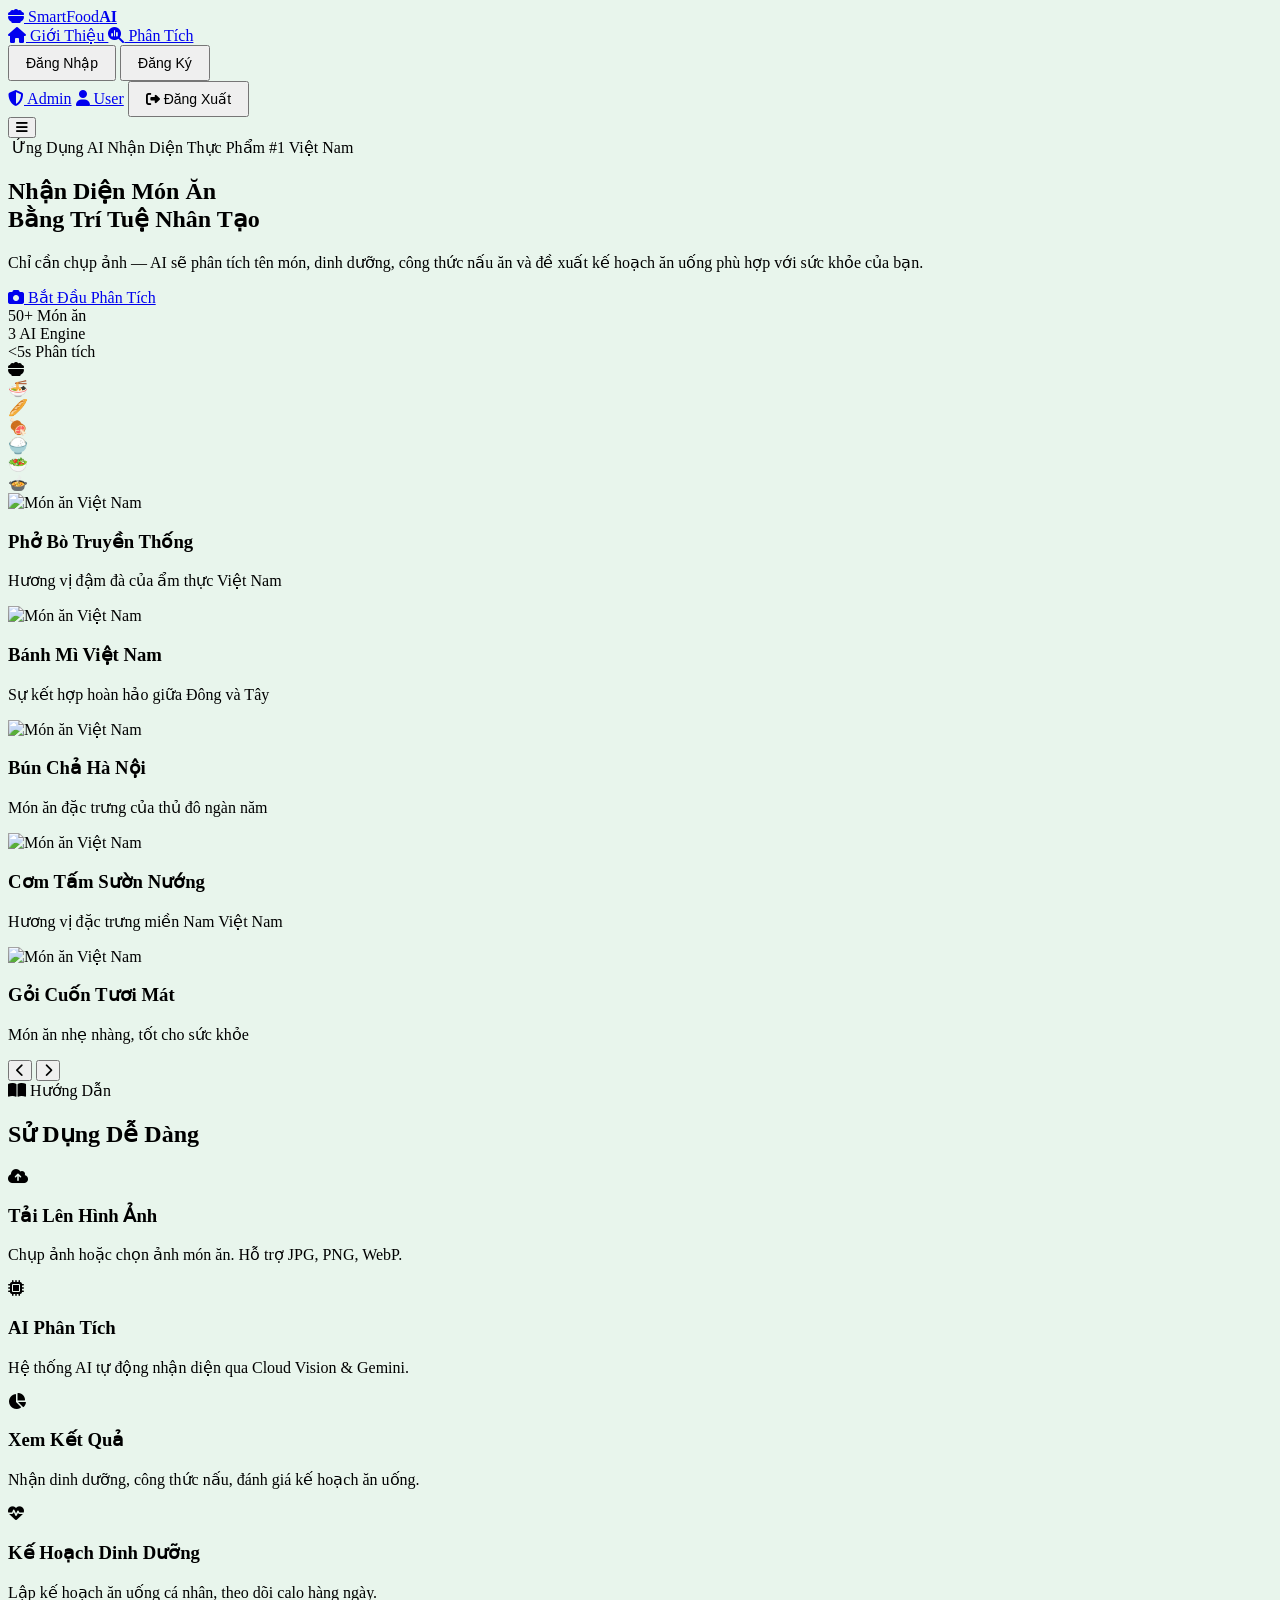
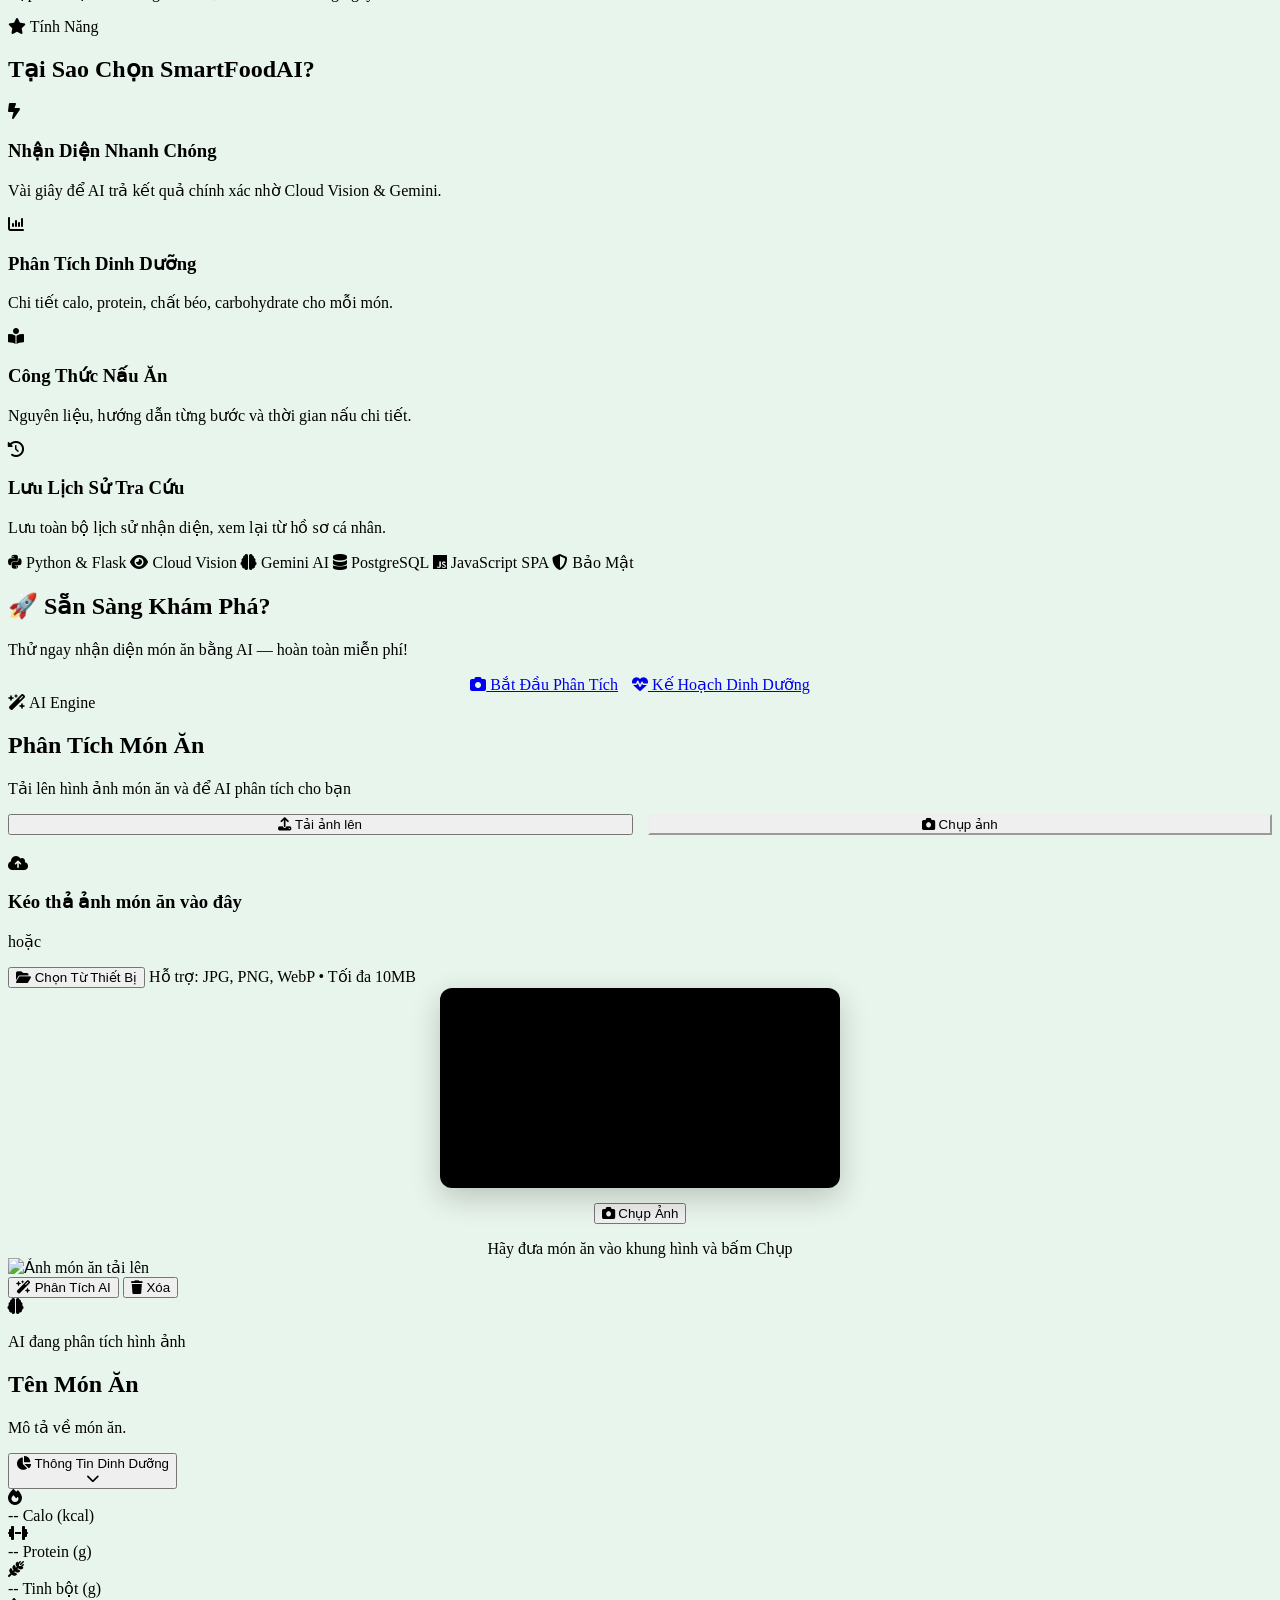
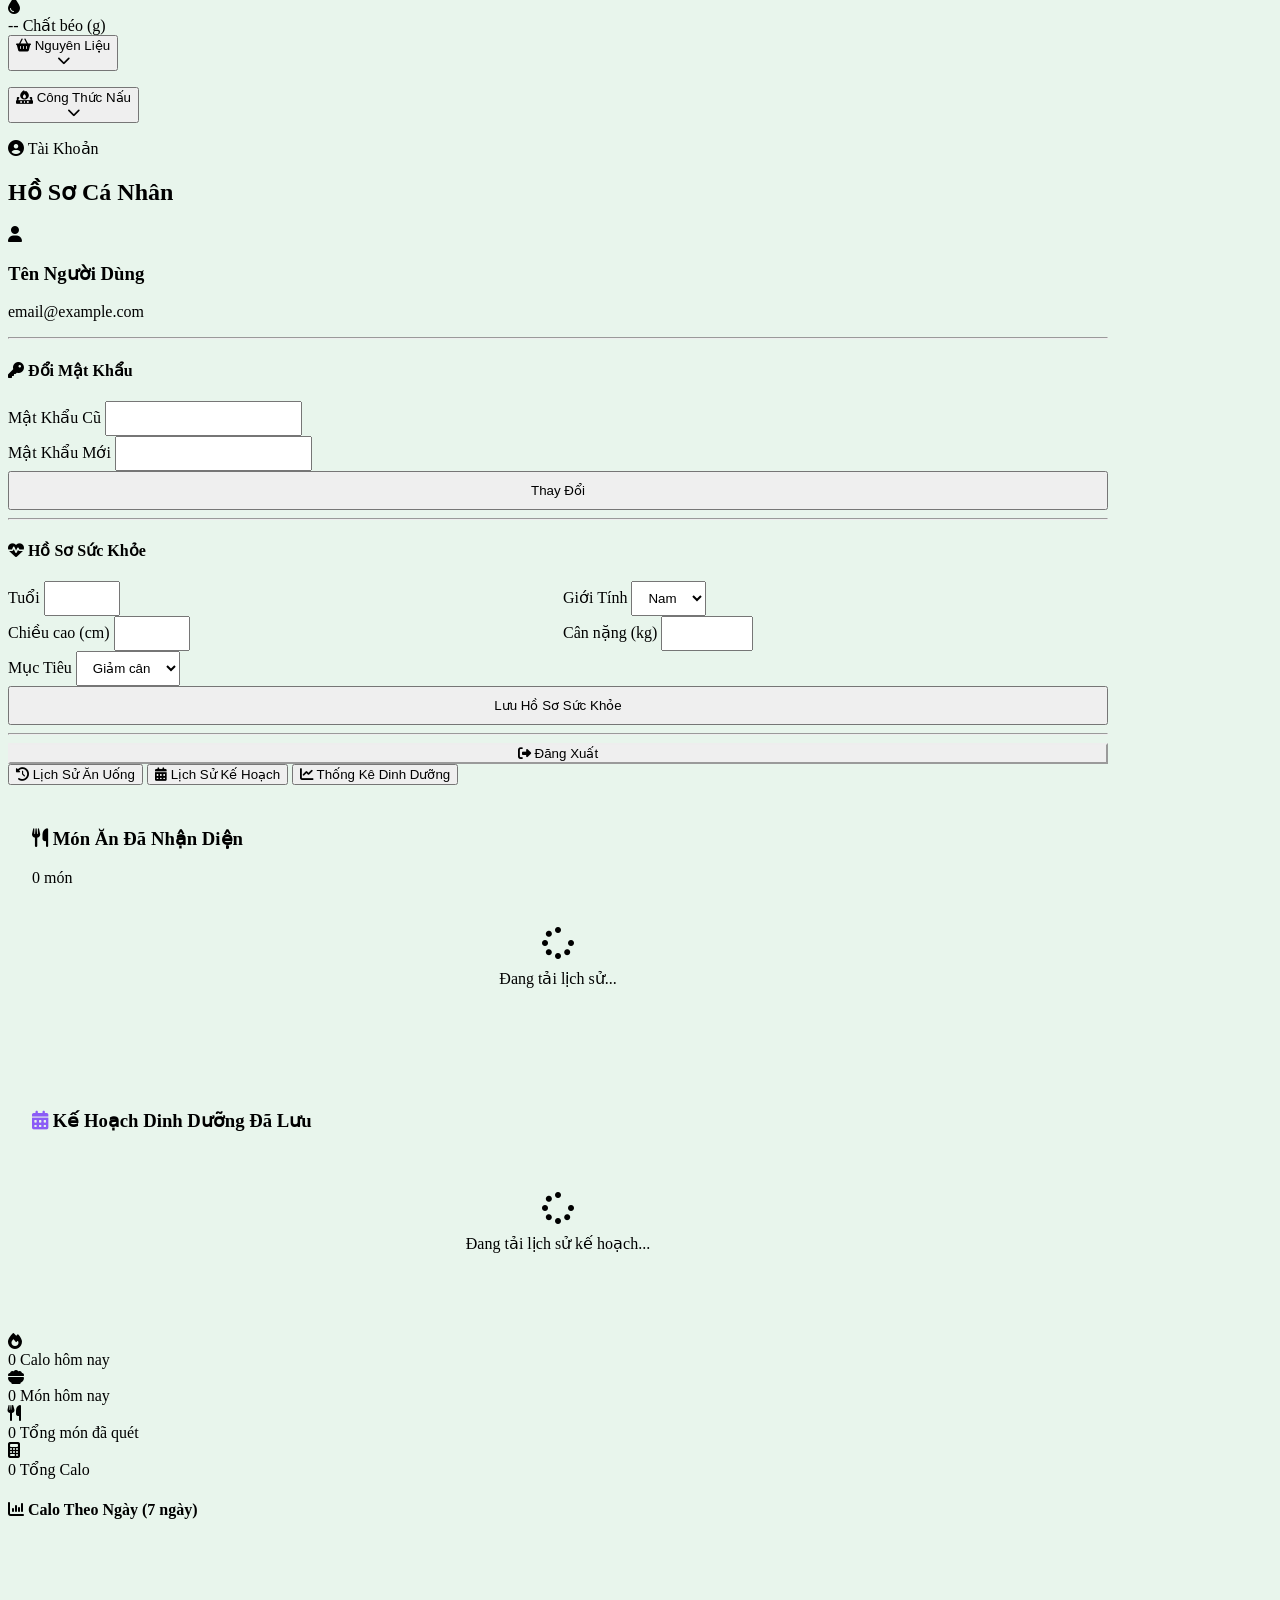
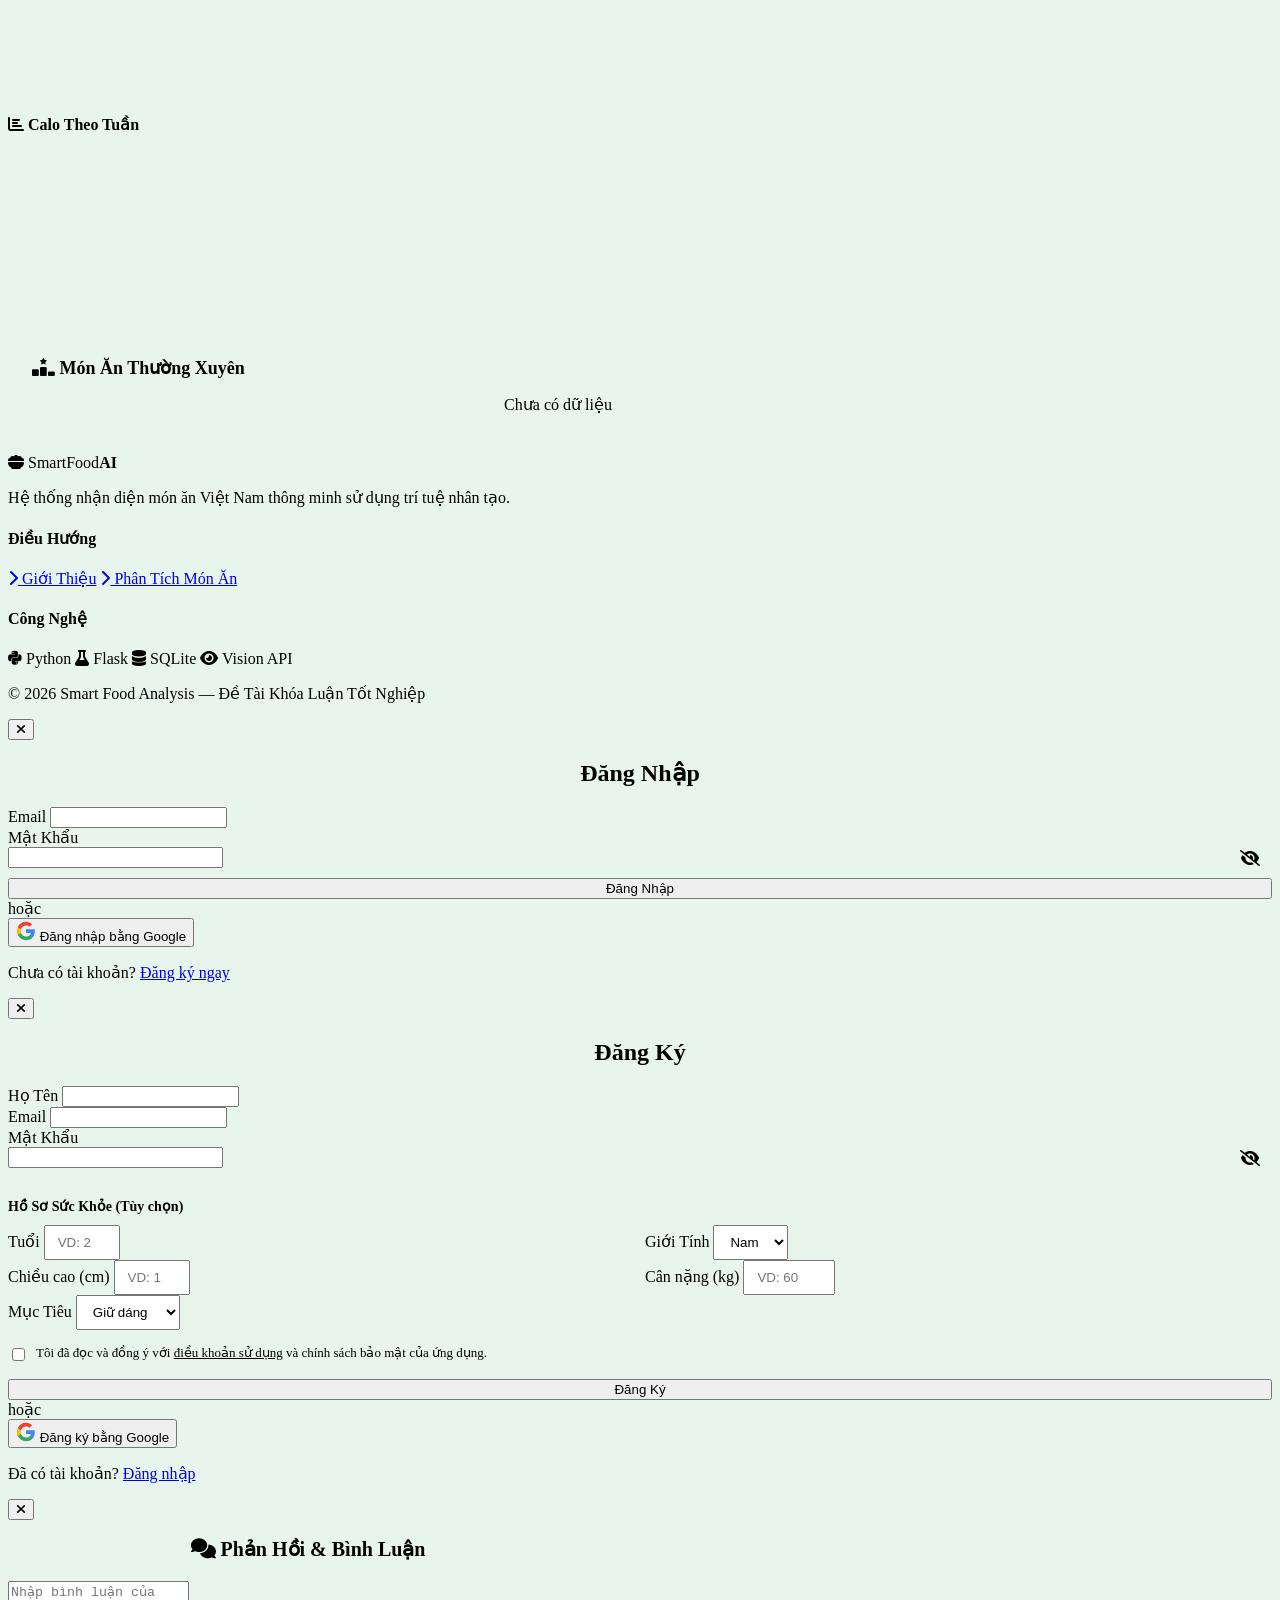
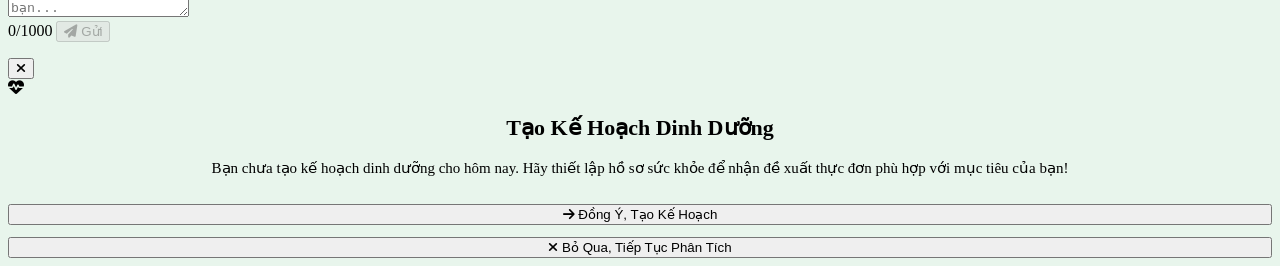
==== commit dea5ea54: "update" ====
--- a/frontend/index.html
+++ b/frontend/index.html
@@ -54,7 +54,7 @@
     <link rel="preconnect" href="https://fonts.gstatic.com" crossorigin>
     <link href="https://fonts.googleapis.com/css2?family=Outfit:wght@300;400;500;600;700;800&display=swap"
         rel="stylesheet">
-    <link rel="stylesheet" href="/static/style.css?v=5">
+    <link rel="stylesheet" href="/static/style.css?v=6">
     <link rel="stylesheet" href="https://cdnjs.cloudflare.com/ajax/libs/font-awesome/6.5.0/css/all.min.css">
     <script src="https://accounts.google.com/gsi/client" async defer></script>
 </head>
@@ -1031,7 +1031,7 @@
 
     <script src="https://cdn.jsdelivr.net/npm/chart.js@4.4.4/dist/chart.umd.min.js"></script>
     <script src="/static/transitions.js?v=4"></script>
-    <script src="/static/script.js?v=4"></script>
+    <script src="/static/script.js?v=5"></script>
     <!-- ========== PREMIUM MODALS ========== -->
     <!-- Quota Exceeded Modal -->
     <div id="quota-exceeded-modal" class="premium-modal-overlay" style="display:none">
@@ -1108,6 +1108,28 @@
         </div>
     </div>
 
+    <!-- Nutrition Plan Reminder Modal -->
+    <div id="nutrition-reminder-modal" class="modal-overlay hidden">
+        <div class="glass-card modal-box nutrition-reminder-box">
+            <button class="modal-close" id="nutrition-reminder-close"><i class="fa-solid fa-times"></i></button>
+            <div class="nutrition-reminder-icon">
+                <i class="fa-solid fa-heart-pulse"></i>
+            </div>
+            <h2 class="section-title" style="font-size: 22px; text-align: center; margin-bottom: 10px;">Tạo Kế Hoạch Dinh Dưỡng</h2>
+            <p style="text-align: center; color: var(--text-secondary); font-size: 15px; line-height: 1.6; margin-bottom: 24px;">
+                Bạn chưa tạo kế hoạch dinh dưỡng cho hôm nay. Hãy thiết lập hồ sơ sức khỏe để nhận đề xuất thực đơn phù hợp với mục tiêu của bạn!
+            </p>
+            <div style="display: flex; gap: 12px; flex-direction: column;">
+                <button class="btn btn-primary" id="nutrition-reminder-go" style="width: 100%; justify-content: center;">
+                    <i class="fa-solid fa-arrow-right"></i> Đồng Ý, Tạo Kế Hoạch
+                </button>
+                <button class="btn btn-outline" id="nutrition-reminder-skip" style="width: 100%; justify-content: center;">
+                    <i class="fa-solid fa-xmark"></i> Bỏ Qua, Tiếp Tục Phân Tích
+                </button>
+            </div>
+        </div>
+    </div>
+
     <!-- Payment Result Modal -->
     <div id="payment-result-modal" class="premium-modal-overlay" style="display:none">
         <div class="premium-modal-content glass-card">
@@ -1136,7 +1158,7 @@
             </button>
         </div>
     </div>
-
+    <script src="/static/notifications.js?v=1"></script>
 </body>
 
 </html>
